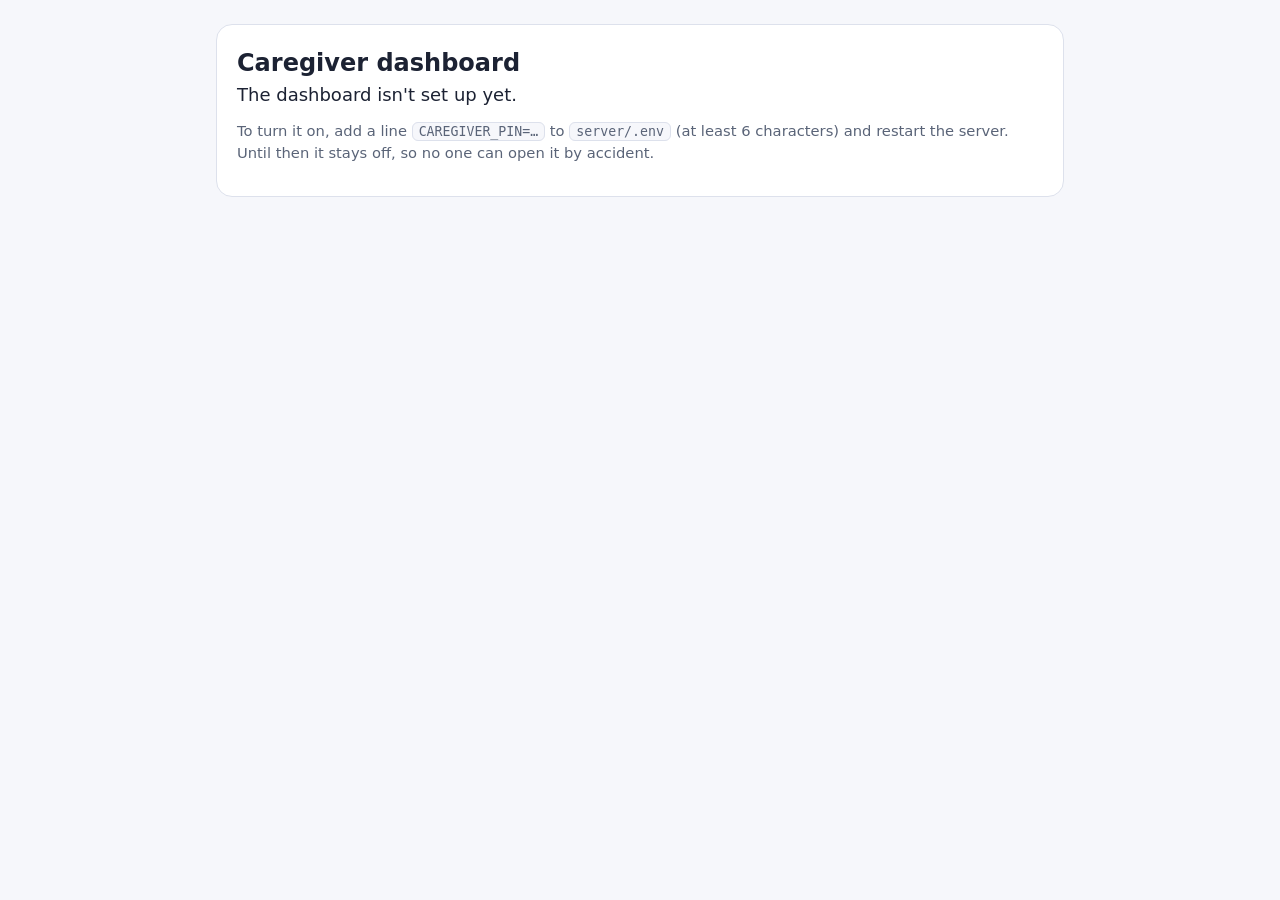
==== server/caregiver.html @ fd82c931 "pr 4" ====
<!doctype html>
<html lang="en">
<head>
<meta charset="utf-8">
<meta name="viewport" content="width=device-width, initial-scale=1">
<title>Pam — caregiver dashboard</title>
<style>
  :root {
    --bg: #f6f7fb; --card: #ffffff; --ink: #1c2233; --sub: #5a6478; --line: #dde1ec;
    --accent: #2f5fd0; --on-accent: #ffffff; --ok: #17794a; --off: #8a5a00; --err: #b3261e;
    --warn-bg: #fff6e0; --err-bg: #fdecea; --ok-bg: #e7f6ee; --ask-bg: #eaf0ff;
  }
  @media (prefers-color-scheme: dark) {
    :root {
      --bg: #10131c; --card: #181c28; --ink: #eef0f7; --sub: #a3abbf; --line: #2b3145;
      --accent: #8fb0ff; --on-accent: #0b1020; --ok: #62d49a; --off: #f0b85a; --err: #ff8a80;
      --warn-bg: #2a2412; --err-bg: #2c1817; --ok-bg: #12261c; --ask-bg: #172038;
    }
  }
  * { box-sizing: border-box; }
  body { margin: 0; background: var(--bg); color: var(--ink); font: 18px/1.5 system-ui, -apple-system, "Segoe UI", sans-serif; }
  main { max-width: 880px; margin: 0 auto; padding: 24px 16px 64px; }
  header { display: flex; align-items: center; justify-content: space-between; gap: 12px; margin-bottom: 20px; }
  h1 { font-size: 1.5rem; margin: 0; }
  h2 { font-size: 1.15rem; margin: 0 0 4px; }
  h3 { font-size: 1rem; margin: 18px 0 6px; }
  p { margin: 0 0 12px; }
  .sub { color: var(--sub); font-size: .92rem; }
  .card { background: var(--card); border: 1px solid var(--line); border-radius: 16px; padding: 20px; margin-bottom: 16px; }
  .grid { display: grid; grid-template-columns: repeat(auto-fit, minmax(210px, 1fr)); gap: 12px; }
  .tile { border: 1px solid var(--line); border-radius: 12px; padding: 14px 16px; }
  .tile .label { color: var(--sub); font-size: .85rem; }
  .tile .value { font-size: 1.15rem; font-weight: 600; }
  .on { color: var(--ok); } .off { color: var(--off); }
  label { display: block; font-weight: 600; margin-bottom: 6px; }
  input, textarea { width: 100%; font: inherit; padding: 12px 14px; border-radius: 10px; border: 1px solid var(--line); background: var(--bg); color: var(--ink); }
  textarea { min-height: 150px; resize: vertical; line-height: 1.45; }
  input:focus-visible, textarea:focus-visible, button:focus-visible, summary:focus-visible { outline: 3px solid var(--accent); outline-offset: 2px; }
  button { font: inherit; font-weight: 600; padding: 12px 20px; border-radius: 999px; border: 0; cursor: pointer; background: var(--accent); color: var(--on-accent); min-height: 48px; }
  button.quiet { background: transparent; color: var(--accent); border: 1px solid var(--line); }
  button:disabled { opacity: .5; cursor: not-allowed; }
  .row { display: flex; flex-wrap: wrap; gap: 10px; align-items: center; margin-top: 12px; }
  .error { color: var(--err); min-height: 1.5em; margin-top: 10px; }
  code { background: var(--bg); border: 1px solid var(--line); border-radius: 6px; padding: 1px 6px; font-size: .9em; }
  ul.plain { list-style: none; padding: 0; margin: 0; }
  ul.plain li { padding: 10px 12px; border: 1px solid var(--line); border-radius: 10px; margin-bottom: 8px; }
  .quote { display: block; color: var(--sub); font-size: .85rem; margin-top: 4px; white-space: pre-wrap; }
  .box { border-radius: 12px; padding: 12px 14px; margin: 12px 0; }
  .box.ask { background: var(--ask-bg); } .box.warn { background: var(--warn-bg); }
  .box.bad { background: var(--err-bg); } .box.good { background: var(--ok-bg); }
  .box ul { margin: 6px 0 0; padding-left: 20px; }
  .ack { display: flex; gap: 10px; align-items: flex-start; font-weight: 400; margin: 8px 0; }
  .ack input { width: 22px; height: 22px; margin-top: 3px; flex: none; }
  .changes li { white-space: pre-wrap; }
  details { margin-top: 12px; } summary { cursor: pointer; font-weight: 600; }
  [hidden] { display: none !important; }
</style>
</head>
<body>
<main>
  <section id="loading" class="card" aria-live="polite"><p class="sub">Checking access…</p></section>

  <section id="off" class="card" hidden>
    <h1>Caregiver dashboard</h1>
    <p>The dashboard isn't set up yet.</p>
    <p class="sub">To turn it on, add a line <code>CAREGIVER_PIN=…</code> to <code>server/.env</code>
      (at least 6 characters) and restart the server. Until then it stays off, so no one can open it by accident.</p>
  </section>

  <section id="login" class="card" hidden>
    <h1>Caregiver dashboard</h1>
    <p class="sub">This page shows a patient's medication information. Enter the caregiver PIN to continue.</p>
    <form id="login-form" autocomplete="on">
      <label for="pin">Caregiver PIN</label>
      <input id="pin" name="pin" type="password" autocomplete="current-password" required minlength="6">
      <p id="login-error" class="error" role="alert"></p>
      <button id="login-button" type="submit">Sign in</button>
    </form>
  </section>

  <div id="app" hidden>
    <header>
      <div>
        <h1>Caregiver dashboard</h1>
        <p class="sub">Medication information for the person Pam looks after.</p>
      </div>
      <button id="logout" class="quiet" type="button">Sign out</button>
    </header>

    <section class="card">
      <h2>System</h2>
      <p class="sub">Which parts of Pam are switched on right now.</p>
      <div class="grid" id="tiles" aria-live="polite"></div>
    </section>

    <section class="card" id="schedule-card">
      <h2>Medication schedule</h2>
      <p class="sub">Write the instructions in your own words. Pam reads them and shows you what she understood.
        Nothing is saved until you check it and press Save.</p>

      <div id="current"></div>

      <h3>Instructions</h3>
      <label for="instructions" class="sub" style="font-weight:400">Describe every medication, with the times if you know them.
        For example: “Metformin 500mg at 8am and 6pm with food. Ibuprofen only when needed, no more than 3 a day.”</label>
      <textarea id="instructions" maxlength="4000" spellcheck="true"></textarea>
      <p class="sub" style="margin-top:8px">Your words are sent to an AI service to be read. For a demo, use made-up patients and medications.</p>
      <div class="row">
        <button id="read-btn" type="button">Read my instructions</button>
        <span id="read-status" class="sub" role="status" aria-live="polite"></span>
      </div>
      <p id="read-error" class="error" role="alert"></p>

      <div id="review" hidden>
        <h3>What Pam understood</h3>
        <ul id="understood" class="plain"></ul>

        <div id="untracked-box" class="box warn" hidden></div>
        <div id="questions-box" class="box ask" hidden></div>
        <div id="unsupported-box" class="box warn" hidden></div>
        <div id="errors-box" class="box bad" hidden></div>
        <div id="warnings-box" class="box warn" hidden></div>

        <div id="changes-box" hidden>
          <h3>What would change</h3>
          <ul id="changes" class="plain changes"></ul>
        </div>

        <p class="sub" style="margin-top:14px">Please check this against the prescription or the doctor's instructions.
          Pam only sends reminders; she can't tell whether a schedule is medically right.</p>
        <div class="row">
          <button id="save-btn" type="button" disabled>Save this schedule</button>
          <button id="discard-btn" class="quiet" type="button">Start over</button>
          <span id="save-status" class="sub" role="status" aria-live="polite"></span>
        </div>
      </div>
    </section>

    <section class="card" style="border-style:dashed"><h2>Adherence</h2>
      <p class="sub">Coming soon: today's doses, confirmations, and the streak.</p></section>
    <section class="card" style="border-style:dashed"><h2>Trends</h2>
      <p class="sub">Coming later: how things change over weeks. These are signals to talk through with the doctor, not a diagnosis.</p></section>
  </div>
</main>

<script>
// Everything that came from the server or from the caregiver goes onto the page with textContent, never as
// HTML: a note like "<img onerror=...>" must show up as those characters and do nothing.
const $ = (id) => document.getElementById(id);
const show = (which) => { for (const id of ["loading", "off", "login", "app"]) $(id).hidden = id !== which; };

function el(tag, text, className, children = []) {
  const node = document.createElement(tag);
  if (text != null) node.textContent = text;
  if (className) node.className = className;
  for (const child of children) node.append(child);
  return node;
}
const fill = (parent, ...nodes) => parent.replaceChildren(...nodes);

async function api(path, options) {
  const res = await fetch(path, { credentials: "same-origin", ...options });
  let body = {};
  try { body = await res.json(); } catch { /* an empty body is fine */ }
  return { status: res.status, ok: res.ok, body };
}
const post = (path, data) => api(path, { method: "POST", headers: { "Content-Type": "application/json" }, body: JSON.stringify(data) });

async function route() {
  const me = await api("/api/caregiver/me");
  if (!me.ok || !me.body.enabled) return show("off");
  if (!me.body.authenticated) { show("login"); $("pin").focus(); return; }
  show("app");
  await Promise.all([loadStatus(), loadCurrent()]);
}

async function loadStatus() {
  const r = await api("/api/caregiver/status");
  if (r.status === 401) return route();             // the session ended
  const tile = (label, value, cls) => el("div", null, "tile", [el("div", label, "label"), el("div", value, "value " + cls)]);
  const b = r.body;
  // Scheduled reminders: say plainly when they are NOT being sent, and why. A damaged schedule file must
  // never look like "all fine".
  const [reminderText, reminderClass] =
    !b.schedule_reminders ? ["Off", "off"]
    : !b.scheduler_running ? ["Not running", "off"]
    : b.schedule === "active" ? [`On (schedule version ${b.schedule_version})`, "on"]
    : b.schedule === "none" ? ["No schedule saved yet", "off"]
    : b.schedule === "damaged" ? ["Schedule file damaged: no reminders are being sent", "off"]
    : ["Problem reading the schedule", "off"];
  fill($("tiles"),
    tile("Medication check", r.body.medication_check ? "On" : "Off", r.body.medication_check ? "on" : "off"),
    tile("Scheduled reminders", reminderText, reminderClass),
    tile("Demo timings", r.body.demo_timings ? "Fast (demo)" : "Normal", r.body.demo_timings ? "off" : "on"),
    tile("Search index", r.body.elasticsearch ? "Connected" : "Not set up", r.body.elasticsearch ? "on" : "off"));
}

// ---- the saved schedule -------------------------------------------------------------------------
async function loadCurrent() {
  const r = await api("/api/caregiver/schedule");
  if (r.status === 401) return route();
  const box = $("current");
  if (!r.ok) return fill(box, el("p", r.body.error || "Couldn't load the saved schedule.", "error"));
  if (!r.body.exists) {
    fill(box, el("div", "No schedule has been saved yet.", "box ask"));
    return;
  }
  const s = r.body;
  const history = el("details", null, null, [el("summary", "Recent changes"),
    el("ul", null, "plain", s.history.map((h) => el("li", `Version ${h.version}, ${h.ts.replace("T", " ")} (${h.action}): ` +
      (h.changes.length ? h.changes.join("  |  ") : "no changes")))) ]);
  fill(box,
    el("h3", `Saved schedule (version ${s.version}, ${s.saved_at.replace("T", " ")})`),
    el("ul", null, "plain", s.lines.length ? s.lines.map((line) => el("li", line)) : [el("li", "No medications.")]),
    history);
  if (!$("instructions").value && s.instructions) $("instructions").value = s.instructions;
}

// ---- reading instructions into a draft ----------------------------------------------------------
let draft = null;

function resetReview(message) {
  draft = null;
  $("review").hidden = true;
  $("save-btn").disabled = true;
  $("save-status").textContent = message || "";
}

function section(box, title, items, makeItem) {
  box.hidden = !items.length;
  if (!items.length) return;
  fill(box, el("strong", title), el("ul", null, null, items.map(makeItem)));
}

function renderReview(d) {
  draft = d;
  $("review").hidden = false;
  fill($("understood"), ...(d.understood.length
    ? d.understood.map((u) => el("li", u.line, null, u.quote ? [el("span", `From your words: “${u.quote}”`, "quote")] : []))
    : [el("li", "Nothing could be read into a schedule yet.")]));

  section($("untracked-box"), "No reminders will be set for these medications, because part of what you wrote can't be tracked:",
    d.untracked, (name) => el("li", name));
  section($("questions-box"), "Pam needs answers before she can save this. Add the answers to your instructions above, then read them again:",
    d.questions, (q) => el("li", (q.medication ? q.medication + ": " : "") + q.question + (q.suggestion ? `  (for example: ${q.suggestion})` : "")));
  section($("errors-box"), "Please fix:", d.errors, (e) => el("li", e));
  section($("warnings-box"), "Worth a second look:", d.warnings, (w) => el("li", w));

  const box = $("unsupported-box");
  box.hidden = !d.unsupported.length;
  if (d.unsupported.length) {
    fill(box, el("strong", "Pam can't track these. Tick each one to confirm you understand:"),
      ...d.unsupported.map((u) => {
        const check = el("input"); check.type = "checkbox"; check.dataset.phrase = u.phrase;
        check.addEventListener("change", updateSave);
        return el("label", null, "ack", [check, el("span", `“${u.phrase}” — ${u.reason}`)]);
      }));
  }
  $("changes-box").hidden = !d.changes.length;
  fill($("changes"), ...d.changes.map((c) => el("li", c)));
  $("save-status").textContent = "";
  updateSave();
}

function updateSave() {
  const ticks = [...document.querySelectorAll("#unsupported-box input[type=checkbox]")];
  $("save-btn").disabled = !(draft && draft.can_save && ticks.every((t) => t.checked));
}

$("read-btn").addEventListener("click", async () => {
  $("read-error").textContent = "";
  resetReview();
  const text = $("instructions").value.trim();
  if (!text) { $("read-error").textContent = "Please type the instructions first."; return; }
  $("read-btn").disabled = true;
  $("read-status").textContent = "Reading…";
  const r = await post("/api/caregiver/schedule/parse", { text });
  $("read-btn").disabled = false;
  $("read-status").textContent = "";
  if (r.status === 401) return route();
  if (!r.ok) { $("read-error").textContent = r.body.error || "Something went wrong. Please try again."; return; }
  renderReview(r.body);
});

// Editing the words after a reading makes that reading out of date: it must be read again before saving.
$("instructions").addEventListener("input", () => { if (draft) resetReview("You changed the instructions. Please read them again."); });

$("discard-btn").addEventListener("click", () => resetReview());

$("save-btn").addEventListener("click", async () => {
  if (!draft) return;
  $("save-btn").disabled = true;
  const acknowledged = [...document.querySelectorAll("#unsupported-box input:checked")].map((t) => t.dataset.phrase);
  const r = await post("/api/caregiver/schedule/save", { draft_id: draft.draft_id, acknowledged });
  if (r.status === 401) return route();
  if (!r.ok) { $("save-status").textContent = r.body.error || "Couldn't save."; updateSave(); return; }
  resetReview(`Saved as version ${r.body.version}.`);
  await loadCurrent();
});

// ---- signing in and out -------------------------------------------------------------------------
$("login-form").addEventListener("submit", async (event) => {
  event.preventDefault();
  $("login-error").textContent = "";
  $("login-button").disabled = true;
  const r = await post("/api/caregiver/login", { pin: $("pin").value });
  $("login-button").disabled = false;
  $("pin").value = "";                              // do not leave the PIN sitting in the field
  if (r.ok) return route();
  $("login-error").textContent = r.status === 429
    ? `Too many tries. Please wait about ${Math.ceil((r.body.retry_after_s || 300) / 60)} minutes.`
    : "That PIN isn't right.";
  $("pin").focus();
});

$("logout").addEventListener("click", async () => { await api("/api/caregiver/logout", { method: "POST" }); resetReview(); route(); });

route();
</script>
</body>
</html>
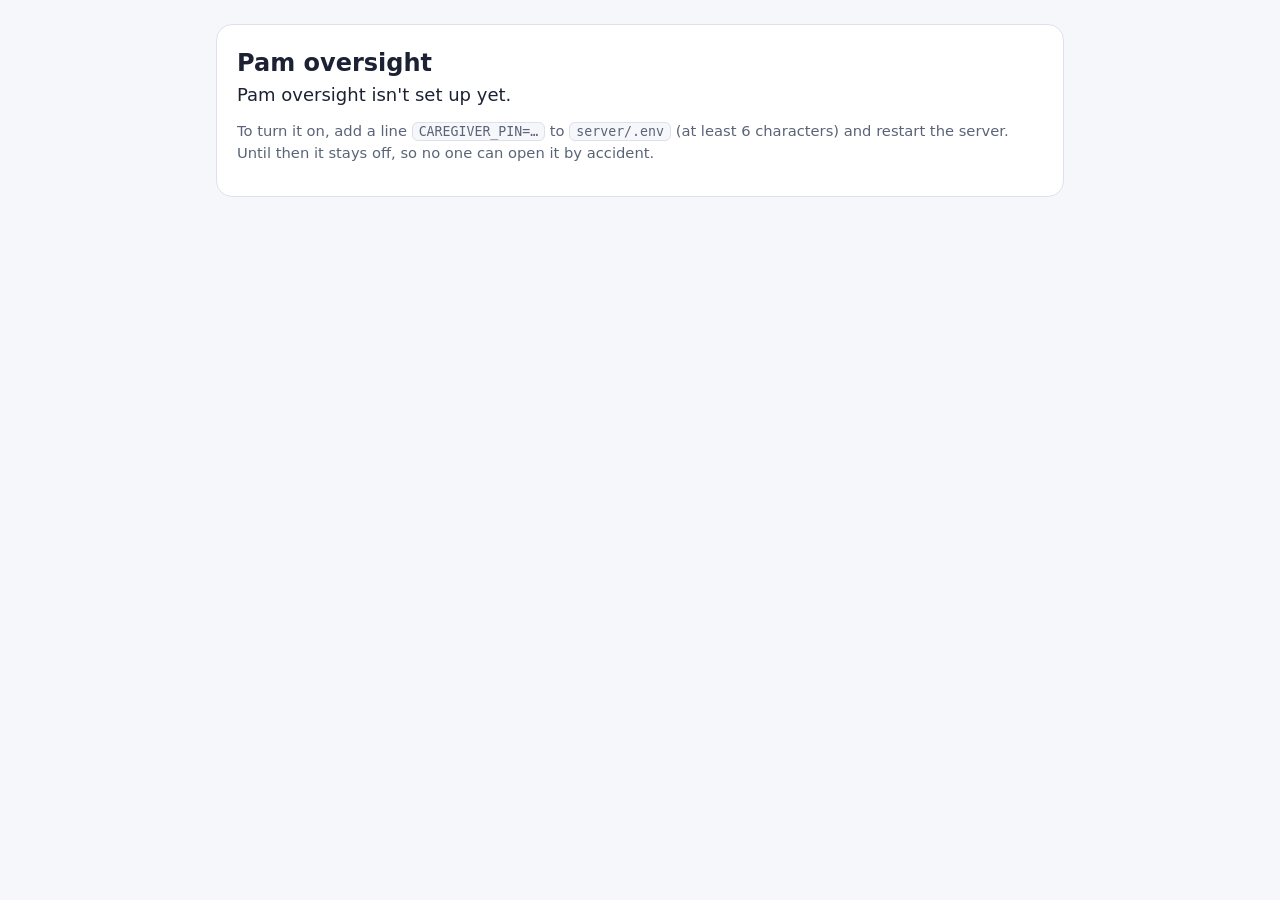
==== commit 5a292141: "Add verbal dose confirmation, a post-handoff question, and rename the caregiver page to Pam oversigh" ====
--- a/server/caregiver.html
+++ b/server/caregiver.html
@@ -3,7 +3,7 @@
 <head>
 <meta charset="utf-8">
 <meta name="viewport" content="width=device-width, initial-scale=1">
-<title>Pam — caregiver dashboard</title>
+<title>Pam oversight</title>
 <style>
   :root {
     --bg: #f6f7fb; --card: #ffffff; --ink: #1c2233; --sub: #5a6478; --line: #dde1ec;
@@ -61,14 +61,14 @@
   <section id="loading" class="card" aria-live="polite"><p class="sub">Checking access…</p></section>
 
   <section id="off" class="card" hidden>
-    <h1>Caregiver dashboard</h1>
-    <p>The dashboard isn't set up yet.</p>
+    <h1>Pam oversight</h1>
+    <p>Pam oversight isn't set up yet.</p>
     <p class="sub">To turn it on, add a line <code>CAREGIVER_PIN=…</code> to <code>server/.env</code>
       (at least 6 characters) and restart the server. Until then it stays off, so no one can open it by accident.</p>
   </section>
 
   <section id="login" class="card" hidden>
-    <h1>Caregiver dashboard</h1>
+    <h1>Pam oversight</h1>
     <p class="sub">This page shows a patient's medication information. Enter the caregiver PIN to continue.</p>
     <form id="login-form" autocomplete="on">
       <label for="pin">Caregiver PIN</label>
@@ -81,7 +81,7 @@
   <div id="app" hidden>
     <header>
       <div>
-        <h1>Caregiver dashboard</h1>
+        <h1>Pam oversight</h1>
         <p class="sub">Medication information for the person Pam looks after.</p>
       </div>
       <button id="logout" class="quiet" type="button">Sign out</button>
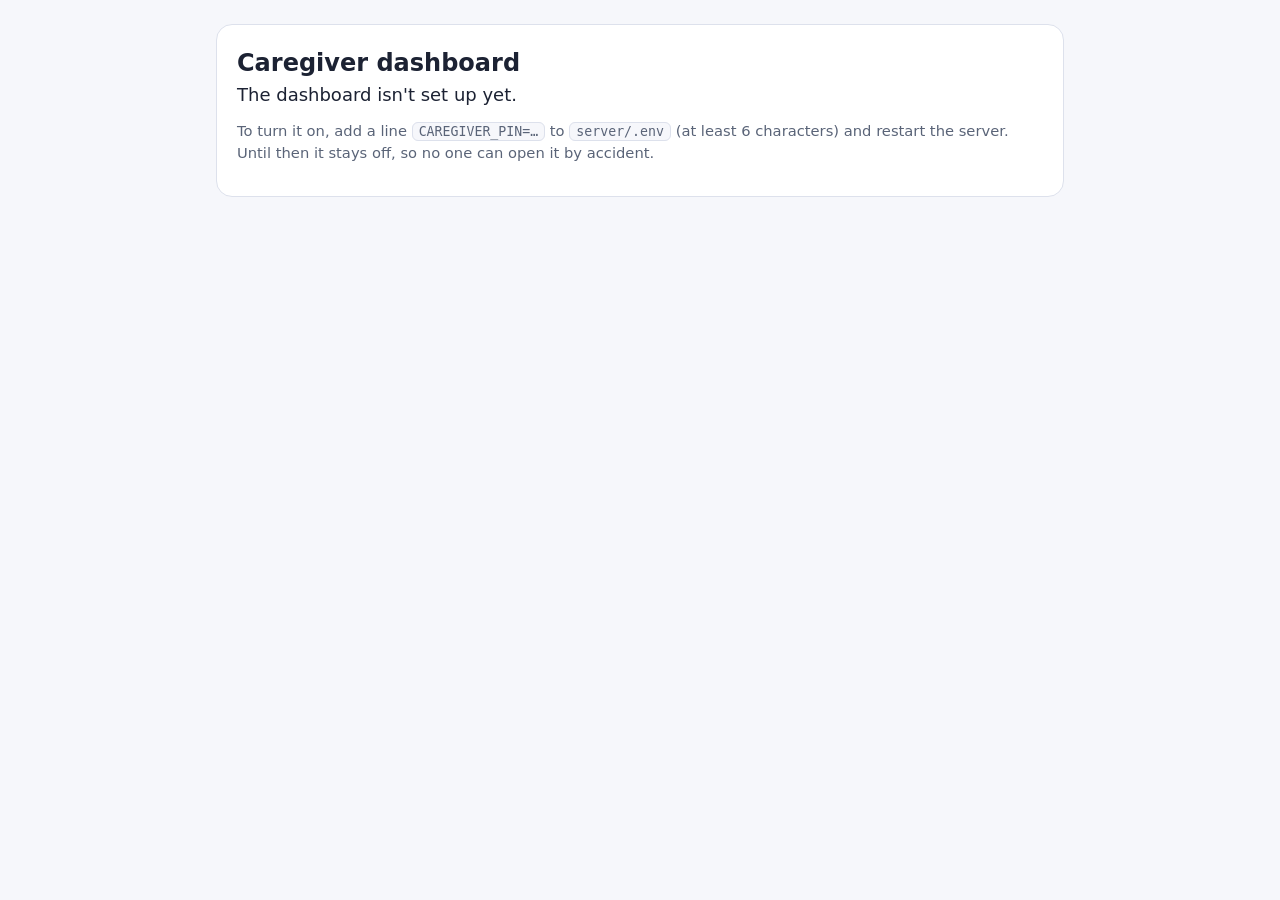
==== commit d42dba13: "Merge remote-tracking branch 'origin/main' into pr/demo-ends-at-grasp # Conflicts: #	.gitignore #	se" ====
--- a/server/caregiver.html
+++ b/server/caregiver.html
@@ -3,7 +3,7 @@
 <head>
 <meta charset="utf-8">
 <meta name="viewport" content="width=device-width, initial-scale=1">
-<title>Pam oversight</title>
+<title>Pam — caregiver dashboard</title>
 <style>
   :root {
     --bg: #f6f7fb; --card: #ffffff; --ink: #1c2233; --sub: #5a6478; --line: #dde1ec;
@@ -61,14 +61,14 @@
   <section id="loading" class="card" aria-live="polite"><p class="sub">Checking access…</p></section>
 
   <section id="off" class="card" hidden>
-    <h1>Pam oversight</h1>
-    <p>Pam oversight isn't set up yet.</p>
+    <h1>Caregiver dashboard</h1>
+    <p>The dashboard isn't set up yet.</p>
     <p class="sub">To turn it on, add a line <code>CAREGIVER_PIN=…</code> to <code>server/.env</code>
       (at least 6 characters) and restart the server. Until then it stays off, so no one can open it by accident.</p>
   </section>
 
   <section id="login" class="card" hidden>
-    <h1>Pam oversight</h1>
+    <h1>Caregiver dashboard</h1>
     <p class="sub">This page shows a patient's medication information. Enter the caregiver PIN to continue.</p>
     <form id="login-form" autocomplete="on">
       <label for="pin">Caregiver PIN</label>
@@ -81,7 +81,7 @@
   <div id="app" hidden>
     <header>
       <div>
-        <h1>Pam oversight</h1>
+        <h1>Caregiver dashboard</h1>
         <p class="sub">Medication information for the person Pam looks after.</p>
       </div>
       <button id="logout" class="quiet" type="button">Sign out</button>
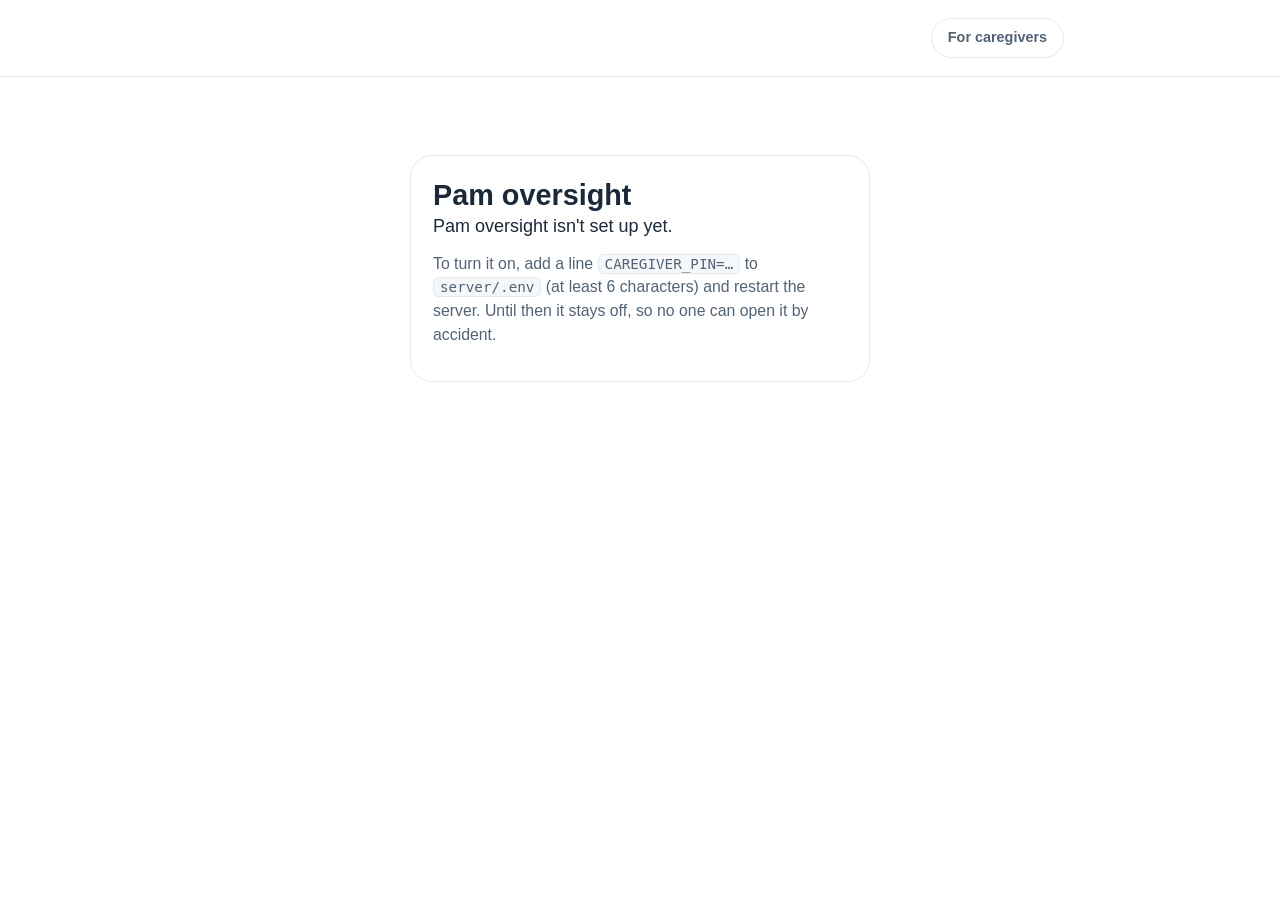
==== commit 8b3433f4: "Restyle Pam oversight to match the phone app; label arm hand-overs separately from taps Co-Authored-" ====
--- a/server/caregiver.html
+++ b/server/caregiver.html
@@ -3,72 +3,114 @@
 <head>
 <meta charset="utf-8">
 <meta name="viewport" content="width=device-width, initial-scale=1">
-<title>Pam — caregiver dashboard</title>
+<title>Pam oversight</title>
 <style>
+  /* The look of the phone app (phone/assets/pam.css): flat white, hairlines, one blue used for signal.
+     Same colour names, so the two stay easy to compare. Light only, like the phone app. */
   :root {
-    --bg: #f6f7fb; --card: #ffffff; --ink: #1c2233; --sub: #5a6478; --line: #dde1ec;
-    --accent: #2f5fd0; --on-accent: #ffffff; --ok: #17794a; --off: #8a5a00; --err: #b3261e;
-    --warn-bg: #fff6e0; --err-bg: #fdecea; --ok-bg: #e7f6ee; --ask-bg: #eaf0ff;
-  }
-  @media (prefers-color-scheme: dark) {
-    :root {
-      --bg: #10131c; --card: #181c28; --ink: #eef0f7; --sub: #a3abbf; --line: #2b3145;
-      --accent: #8fb0ff; --on-accent: #0b1020; --ok: #62d49a; --off: #f0b85a; --err: #ff8a80;
-      --warn-bg: #2a2412; --err-bg: #2c1817; --ok-bg: #12261c; --ask-bg: #172038;
-    }
+    color-scheme: light; font-size: 18px;
+    --bg: #fff; --paper: #f5f7fa; --ink: #1b2938; --slate: #536375; --line: #e3e9f0;
+    --blue: #2367bb; --blue-deep: #19549d; --blue-mist: #edf4fd; --blue-text: #19549d; --on-blue: #fff;
+    --error: #a92c2c; --error-bg: #fbeeee; --success: #247249; --success-bg: #eaf5ee;
+    --warn: #8a5a00; --warn-bg: #fff6e0;
   }
   * { box-sizing: border-box; }
-  body { margin: 0; background: var(--bg); color: var(--ink); font: 18px/1.5 system-ui, -apple-system, "Segoe UI", sans-serif; }
-  main { max-width: 880px; margin: 0 auto; padding: 24px 16px 64px; }
-  header { display: flex; align-items: center; justify-content: space-between; gap: 12px; margin-bottom: 20px; }
-  h1 { font-size: 1.5rem; margin: 0; }
-  h2 { font-size: 1.15rem; margin: 0 0 4px; }
-  h3 { font-size: 1rem; margin: 18px 0 6px; }
-  p { margin: 0 0 12px; }
-  .sub { color: var(--sub); font-size: .92rem; }
-  .card { background: var(--card); border: 1px solid var(--line); border-radius: 16px; padding: 20px; margin-bottom: 16px; }
-  .grid { display: grid; grid-template-columns: repeat(auto-fit, minmax(210px, 1fr)); gap: 12px; }
-  .tile { border: 1px solid var(--line); border-radius: 12px; padding: 14px 16px; }
-  .tile .label { color: var(--sub); font-size: .85rem; }
+  body { margin: 0; min-height: 100dvh; background: var(--bg); color: var(--ink); font: 1rem/1.5 -apple-system, BlinkMacSystemFont, "Segoe UI", sans-serif; }
+  h1, h2, h3, p { margin: 0; }
+  :focus-visible { outline: 3px solid var(--blue); outline-offset: 4px; }
+  [hidden] { display: none !important; }
+  .skip { position: fixed; transform: translateY(-160%); z-index: 5; padding: 14px; background: var(--bg); }
+  .skip:focus { transform: none; }
+
+  .topbar { border-bottom: 1px solid var(--line); background: var(--bg); }
+  .topbar-inner { width: min(880px, 100%); margin: auto; min-height: 76px; padding: 14px 16px; display: flex; align-items: center; justify-content: space-between; gap: 16px; }
+  .wordmark { width: 84px; aspect-ratio: 592 / 215; display: block; background: var(--blue); mask: url('/assets/pam-logo.png') center / contain no-repeat; -webkit-mask: url('/assets/pam-logo.png') center / contain no-repeat; }
+  .chip { padding: 8px 16px; border: 1px solid var(--line); border-radius: 999px; font-size: .8rem; font-weight: 600; color: var(--slate); }
+
+  main { width: min(880px, 100%); margin: 0 auto; padding: 24px 16px 72px; }
+  #app > header { display: flex; align-items: flex-start; justify-content: space-between; gap: 16px; margin-bottom: 26px; }
+  h1 { font-size: 1.6rem; font-weight: 600; line-height: 1.2; }
+  h2 { font-size: 1.1rem; font-weight: 600; margin-bottom: 4px; }
+  h3 { font-size: 1rem; font-weight: 600; margin: 20px 0 8px; }
+  p { margin-bottom: 12px; }
+  .sub { color: var(--slate); font-size: .88rem; }
+  #app > header .sub { margin: 5px 0 0; }
+  .card { background: var(--bg); border: 1px solid var(--line); border-radius: 22px; padding: 22px; margin-bottom: 18px; }
+  #login, #off { max-width: 460px; margin: 6vh auto 0; }
+
+  /* Status: a grouped list, one hairline row per switch. */
+  .grid { display: grid; grid-template-columns: repeat(auto-fit, minmax(200px, 1fr)); gap: 12px; }
+  .tile { background: var(--paper); border: 1px solid var(--line); border-radius: 16px; padding: 14px 16px; }
+  .tile .label { color: var(--slate); font-size: .8rem; }
   .tile .value { font-size: 1.15rem; font-weight: 600; }
-  .on { color: var(--ok); } .off { color: var(--off); }
+  #tiles { display: block; border: 1px solid var(--line); border-radius: 18px; overflow: hidden; margin-top: 14px; }
+  #tiles .tile { display: flex; justify-content: space-between; align-items: center; gap: 16px; background: var(--bg); border: 0; border-top: 1px solid var(--line); border-radius: 0; padding: 14px 18px; }
+  #tiles .tile:first-child { border-top: 0; }
+  #tiles .label { font-size: .9rem; }
+  #tiles .value { display: flex; align-items: center; justify-content: flex-end; font-size: .9rem; text-align: right; }
+  #tiles .value::before { content: ""; display: inline-block; width: 8px; height: 8px; margin-right: 8px; flex: none; border-radius: 50%; background: currentColor; }
+  #adh-tiles { margin-top: 14px; grid-template-columns: repeat(auto-fit, minmax(170px, 1fr)); }
+  .on { color: var(--success); } .off { color: var(--warn); }
+
   label { display: block; font-weight: 600; margin-bottom: 6px; }
-  input, textarea { width: 100%; font: inherit; padding: 12px 14px; border-radius: 10px; border: 1px solid var(--line); background: var(--bg); color: var(--ink); }
+  input, textarea, select { width: 100%; font: inherit; color: var(--ink); min-height: 52px; padding: 12px 16px; border-radius: 14px; border: 1px solid var(--line); background: var(--bg); }
   textarea { min-height: 150px; resize: vertical; line-height: 1.45; }
-  input:focus-visible, textarea:focus-visible, button:focus-visible, summary:focus-visible { outline: 3px solid var(--accent); outline-offset: 2px; }
-  button { font: inherit; font-weight: 600; padding: 12px 20px; border-radius: 999px; border: 0; cursor: pointer; background: var(--accent); color: var(--on-accent); min-height: 48px; }
-  button.quiet { background: transparent; color: var(--accent); border: 1px solid var(--line); }
-  button:disabled { opacity: .5; cursor: not-allowed; }
-  .row { display: flex; flex-wrap: wrap; gap: 10px; align-items: center; margin-top: 12px; }
-  .error { color: var(--err); min-height: 1.5em; margin-top: 10px; }
-  code { background: var(--bg); border: 1px solid var(--line); border-radius: 6px; padding: 1px 6px; font-size: .9em; }
+  select { width: auto; min-height: 46px; padding: 8px 14px; }
+  button { font: inherit; font-weight: 600; min-height: 52px; padding: 0 24px; border: 0; border-radius: 999px; cursor: pointer; touch-action: manipulation; white-space: nowrap; background: var(--blue); color: var(--on-blue); }
+  button:active { transform: scale(.985); }
+  button.quiet { background: var(--blue-mist); color: var(--blue-text); min-height: 46px; }
+  button:disabled { opacity: .55; cursor: default; }
+  .row { display: flex; flex-wrap: wrap; gap: 10px; align-items: center; margin-top: 14px; }
+  .error { color: var(--error); min-height: 1.5em; margin-top: 10px; font-size: .9rem; }
+  code { background: var(--paper); border: 1px solid var(--line); border-radius: 6px; padding: 1px 6px; font-size: .9em; }
   ul.plain { list-style: none; padding: 0; margin: 0; }
-  ul.plain li { padding: 10px 12px; border: 1px solid var(--line); border-radius: 10px; margin-bottom: 8px; }
-  .quote { display: block; color: var(--sub); font-size: .85rem; margin-top: 4px; white-space: pre-wrap; }
-  .box { border-radius: 12px; padding: 12px 14px; margin: 12px 0; }
-  .box.ask { background: var(--ask-bg); } .box.warn { background: var(--warn-bg); }
-  .box.bad { background: var(--err-bg); } .box.good { background: var(--ok-bg); }
+  ul.plain li { padding: 12px 14px; border: 1px solid var(--line); border-radius: 14px; margin-bottom: 8px; }
+  .quote { display: block; color: var(--slate); font-size: .85rem; margin-top: 4px; white-space: pre-wrap; }
+  .box { border-radius: 14px; padding: 14px 16px; margin: 14px 0; font-size: .92rem; }
+  .box.ask { background: var(--blue-mist); } .box.warn { background: var(--warn-bg); }
+  .box.bad { background: var(--error-bg); } .box.good { background: var(--success-bg); }
   .box ul { margin: 6px 0 0; padding-left: 20px; }
   .ack { display: flex; gap: 10px; align-items: flex-start; font-weight: 400; margin: 8px 0; }
-  .ack input { width: 22px; height: 22px; margin-top: 3px; flex: none; }
+  .ack input { width: 22px; height: 22px; min-height: 0; margin-top: 3px; flex: none; accent-color: var(--blue); }
   .changes li { white-space: pre-wrap; }
-  details { margin-top: 12px; } summary { cursor: pointer; font-weight: 600; }
-  [hidden] { display: none !important; }
+  details { margin-top: 14px; } summary { cursor: pointer; font-weight: 600; color: var(--blue-text); min-height: 44px; display: flex; align-items: center; }
+
+  /* Adherence */
+  .days { display: grid; gap: 10px; margin-top: 14px; }
+  .day { background: var(--paper); border: 1px solid var(--line); border-radius: 16px; padding: 14px 16px; }
+  .day-head { display: flex; flex-wrap: wrap; gap: 6px 12px; justify-content: space-between; align-items: baseline; }
+  .day-head strong { font-size: 1rem; }
+  .dose { display: flex; flex-wrap: wrap; gap: 4px 12px; align-items: center; margin-top: 8px; padding-top: 8px; border-top: 1px solid var(--line); font-size: .92rem; }
+  .dose .what { flex: 1 1 200px; }
+  .badge { display: inline-block; border-radius: 999px; padding: 2px 12px; font-size: .78rem; font-weight: 600; white-space: nowrap; }
+  .b-good { color: var(--success); background: var(--success-bg); }
+  .b-late, .b-wait { color: var(--warn); background: var(--warn-bg); }
+  .b-none { color: var(--error); background: var(--error-bg); }
+  .adh-controls { display: flex; flex-wrap: wrap; gap: 10px; align-items: center; margin: 14px 0 0; }
+  .adh-controls label { margin: 0; }
+  .placeholder { border-style: dashed; }
 </style>
 </head>
 <body>
-<main>
+<a class="skip" href="#main">Skip to content</a>
+<header class="topbar">
+  <div class="topbar-inner">
+    <span class="wordmark" role="img" aria-label="Pam"></span>
+    <span class="chip">For caregivers</span>
+  </div>
+</header>
+<main id="main">
   <section id="loading" class="card" aria-live="polite"><p class="sub">Checking access…</p></section>
 
   <section id="off" class="card" hidden>
-    <h1>Caregiver dashboard</h1>
-    <p>The dashboard isn't set up yet.</p>
+    <h1>Pam oversight</h1>
+    <p>Pam oversight isn't set up yet.</p>
     <p class="sub">To turn it on, add a line <code>CAREGIVER_PIN=…</code> to <code>server/.env</code>
       (at least 6 characters) and restart the server. Until then it stays off, so no one can open it by accident.</p>
   </section>
 
   <section id="login" class="card" hidden>
-    <h1>Caregiver dashboard</h1>
+    <h1>Pam oversight</h1>
     <p class="sub">This page shows a patient's medication information. Enter the caregiver PIN to continue.</p>
     <form id="login-form" autocomplete="on">
       <label for="pin">Caregiver PIN</label>
@@ -81,7 +123,7 @@
   <div id="app" hidden>
     <header>
       <div>
-        <h1>Caregiver dashboard</h1>
+        <h1>Pam oversight</h1>
         <p class="sub">Medication information for the person Pam looks after.</p>
       </div>
       <button id="logout" class="quiet" type="button">Sign out</button>
@@ -136,9 +178,25 @@
       </div>
     </section>
 
-    <section class="card" style="border-style:dashed"><h2>Adherence</h2>
-      <p class="sub">Coming soon: today's doses, confirmations, and the streak.</p></section>
-    <section class="card" style="border-style:dashed"><h2>Trends</h2>
+    <section class="card" id="adherence-card">
+      <h2>Adherence</h2>
+      <p class="sub">What Pam has on record: the answers the patient gave, by saying it to Pam or tapping the card.
+        Pam can't see whether a pill was swallowed, so this shows answers, not what was taken.</p>
+      <div class="grid" id="adh-tiles" aria-live="polite"></div>
+      <div class="adh-controls">
+        <label for="adh-days" class="sub" style="font-weight:400;margin:0">Show</label>
+        <select id="adh-days">
+          <option value="7">the last 7 days</option>
+          <option value="14" selected>the last 14 days</option>
+          <option value="30">the last 30 days</option>
+        </select>
+        <button id="adh-refresh" class="quiet" type="button">Refresh</button>
+        <span id="adh-updated" class="sub" role="status" aria-live="polite"></span>
+      </div>
+      <p id="adh-error" class="error" role="alert"></p>
+      <div id="adh-days-list" class="days"></div>
+    </section>
+    <section class="card placeholder"><h2>Trends</h2>
       <p class="sub">Coming later: how things change over weeks. These are signals to talk through with the doctor, not a diagnosis.</p></section>
   </div>
 </main>
@@ -171,7 +229,7 @@
   if (!me.ok || !me.body.enabled) return show("off");
   if (!me.body.authenticated) { show("login"); $("pin").focus(); return; }
   show("app");
-  await Promise.all([loadStatus(), loadCurrent()]);
+  await Promise.all([loadStatus(), loadCurrent(), loadAdherence()]);
 }
 
 async function loadStatus() {
@@ -192,8 +250,68 @@
     tile("Medication check", r.body.medication_check ? "On" : "Off", r.body.medication_check ? "on" : "off"),
     tile("Scheduled reminders", reminderText, reminderClass),
     tile("Demo timings", r.body.demo_timings ? "Fast (demo)" : "Normal", r.body.demo_timings ? "off" : "on"),
+    tile("Spoken answers", b.voice_confirm ? "On" : "Off", b.voice_confirm ? "on" : "off"),
+    tile("Streak shown to the patient", b.streak_shown ? "Yes" : "No", b.streak_shown ? "on" : "off"),
     tile("Search index", r.body.elasticsearch ? "Connected" : "Not set up", r.body.elasticsearch ? "on" : "off"));
 }
+
+// ---- adherence: what is on record ---------------------------------------------------------------
+// The words are chosen to say only what is known. A dose is "marked" when the patient said or tapped that they
+// took it; "No answer recorded" is not "missed": Pam does not know whether it was taken.
+const DOSE_TEXT = {
+  on_time: ["Marked on time", "b-good"], late: ["Marked late", "b-late"],
+  pending: ["Waiting for an answer", "b-wait"], unconfirmed: ["No answer recorded", "b-none"],
+};
+const DAY_TEXT = {
+  complete: ["All marked on time", "b-good"], late: ["Marked, some late", "b-late"],
+  pending: ["In progress", "b-wait"], broken: ["A dose has no answer recorded", "b-none"],
+};
+const VIA_TEXT = { voice: "said to Pam", tap: "tapped on the card", robot: "recorded when the arm handed over the pills" };
+
+function clock12(hhmm) {                              // "18:05" -> "6:05 PM", with no time zone maths
+  const [h, m] = hhmm.split(":").map(Number);
+  return `${((h + 11) % 12) + 1}:${String(m).padStart(2, "0")} ${h < 12 ? "AM" : "PM"}`;
+}
+function dayLabel(iso) {                              // "2026-09-21" -> "Mon, Sep 21", from the parts, not a Date in the browser's zone
+  const [y, mo, d] = iso.split("-").map(Number);
+  return new Date(y, mo - 1, d).toLocaleDateString(undefined, { weekday: "short", month: "short", day: "numeric" });
+}
+const badge = (pair) => el("span", pair[0], "badge " + pair[1]);
+
+function renderAdherence(a) {
+  const tile = (label, value) => el("div", null, "tile", [el("div", label, "label"), el("div", value, "value")]);
+  const plural = (n, w) => `${n} ${w}${n === 1 ? "" : "s"}`;
+  const voice = a.answers_7d.voice, tap = a.answers_7d.tap, robot = a.answers_7d.robot || 0;
+  fill($("adh-tiles"),
+    tile("Streak", plural(a.streak, "day") + " in a row"),
+    tile("Best streak", plural(a.best, "day")),
+    tile("Marked on time, last 7 days", a.on_time_rate_7d == null ? "Nothing to show yet" : `${Math.round(a.on_time_rate_7d * 100)}% of doses`),
+    tile("How they answered, last 7 days", voice + tap + robot === 0 ? "No answers yet"
+      : `${voice} said to Pam, ${tap} tapped` + (robot ? `, ${robot} by the arm` : "")));
+  if (!a.days.length) {
+    return fill($("adh-days-list"), el("div", "Nothing on record yet. Once a schedule is saved and a dose comes due, it shows up here.", "box ask"));
+  }
+  fill($("adh-days-list"), ...a.days.slice().reverse().map((day) => el("div", null, "day", [
+    el("div", null, "day-head", [el("strong", dayLabel(day.date)), badge(DAY_TEXT[day.state] || [day.state, "b-wait"])]),
+    ...day.doses.map((d) => el("div", null, "dose", [
+      el("span", `${d.name}, due ${clock12(d.due)}`, "what"),
+      badge(DOSE_TEXT[d.state] || [d.state, "b-wait"]),
+      el("span", d.tapped_at ? `at ${clock12(d.tapped_at)}${d.via ? ", " + (VIA_TEXT[d.via] || d.via) : ""}` : "", "sub"),
+    ])),
+  ])));
+}
+
+async function loadAdherence() {
+  const r = await api(`/api/caregiver/adherence?days=${encodeURIComponent($("adh-days").value)}`);
+  if (r.status === 401) return route();
+  $("adh-error").textContent = "";
+  if (!r.ok) { $("adh-error").textContent = "Couldn't load the adherence record."; return; }
+  renderAdherence(r.body);
+  $("adh-updated").textContent = `Updated ${new Date().toLocaleTimeString([], { hour: "numeric", minute: "2-digit" })}`;
+}
+$("adh-days").addEventListener("change", loadAdherence);
+$("adh-refresh").addEventListener("click", loadAdherence);
+setInterval(() => { if (!$("app").hidden && !document.hidden) loadAdherence(); }, 30000);
 
 // ---- the saved schedule -------------------------------------------------------------------------
 async function loadCurrent() {
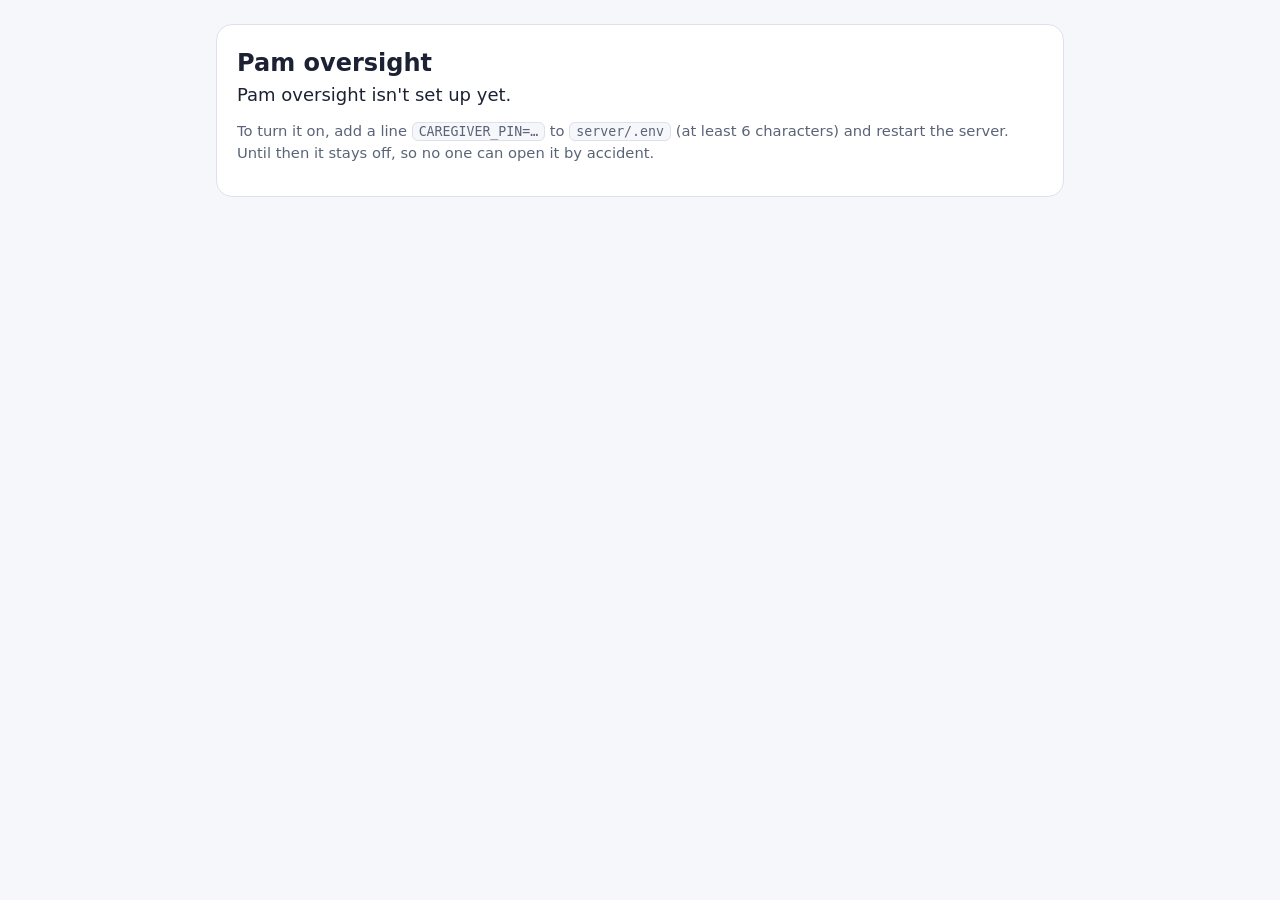
==== commit a3fe459f: "Merge pull request #30 from psamin/feature/voice-confirmation Feature/voice confirmation" ====
--- a/server/caregiver.html
+++ b/server/caregiver.html
@@ -5,101 +5,59 @@
 <meta name="viewport" content="width=device-width, initial-scale=1">
 <title>Pam oversight</title>
 <style>
-  /* The look of the phone app (phone/assets/pam.css): flat white, hairlines, one blue used for signal.
-     Same colour names, so the two stay easy to compare. Light only, like the phone app. */
   :root {
-    color-scheme: light; font-size: 18px;
-    --bg: #fff; --paper: #f5f7fa; --ink: #1b2938; --slate: #536375; --line: #e3e9f0;
-    --blue: #2367bb; --blue-deep: #19549d; --blue-mist: #edf4fd; --blue-text: #19549d; --on-blue: #fff;
-    --error: #a92c2c; --error-bg: #fbeeee; --success: #247249; --success-bg: #eaf5ee;
-    --warn: #8a5a00; --warn-bg: #fff6e0;
+    --bg: #f6f7fb; --card: #ffffff; --ink: #1c2233; --sub: #5a6478; --line: #dde1ec;
+    --accent: #2f5fd0; --on-accent: #ffffff; --ok: #17794a; --off: #8a5a00; --err: #b3261e;
+    --warn-bg: #fff6e0; --err-bg: #fdecea; --ok-bg: #e7f6ee; --ask-bg: #eaf0ff;
+  }
+  @media (prefers-color-scheme: dark) {
+    :root {
+      --bg: #10131c; --card: #181c28; --ink: #eef0f7; --sub: #a3abbf; --line: #2b3145;
+      --accent: #8fb0ff; --on-accent: #0b1020; --ok: #62d49a; --off: #f0b85a; --err: #ff8a80;
+      --warn-bg: #2a2412; --err-bg: #2c1817; --ok-bg: #12261c; --ask-bg: #172038;
+    }
   }
   * { box-sizing: border-box; }
-  body { margin: 0; min-height: 100dvh; background: var(--bg); color: var(--ink); font: 1rem/1.5 -apple-system, BlinkMacSystemFont, "Segoe UI", sans-serif; }
-  h1, h2, h3, p { margin: 0; }
-  :focus-visible { outline: 3px solid var(--blue); outline-offset: 4px; }
-  [hidden] { display: none !important; }
-  .skip { position: fixed; transform: translateY(-160%); z-index: 5; padding: 14px; background: var(--bg); }
-  .skip:focus { transform: none; }
-
-  .topbar { border-bottom: 1px solid var(--line); background: var(--bg); }
-  .topbar-inner { width: min(880px, 100%); margin: auto; min-height: 76px; padding: 14px 16px; display: flex; align-items: center; justify-content: space-between; gap: 16px; }
-  .wordmark { width: 84px; aspect-ratio: 592 / 215; display: block; background: var(--blue); mask: url('/assets/pam-logo.png') center / contain no-repeat; -webkit-mask: url('/assets/pam-logo.png') center / contain no-repeat; }
-  .chip { padding: 8px 16px; border: 1px solid var(--line); border-radius: 999px; font-size: .8rem; font-weight: 600; color: var(--slate); }
-
-  main { width: min(880px, 100%); margin: 0 auto; padding: 24px 16px 72px; }
-  #app > header { display: flex; align-items: flex-start; justify-content: space-between; gap: 16px; margin-bottom: 26px; }
-  h1 { font-size: 1.6rem; font-weight: 600; line-height: 1.2; }
-  h2 { font-size: 1.1rem; font-weight: 600; margin-bottom: 4px; }
-  h3 { font-size: 1rem; font-weight: 600; margin: 20px 0 8px; }
-  p { margin-bottom: 12px; }
-  .sub { color: var(--slate); font-size: .88rem; }
-  #app > header .sub { margin: 5px 0 0; }
-  .card { background: var(--bg); border: 1px solid var(--line); border-radius: 22px; padding: 22px; margin-bottom: 18px; }
-  #login, #off { max-width: 460px; margin: 6vh auto 0; }
-
-  /* Status: a grouped list, one hairline row per switch. */
-  .grid { display: grid; grid-template-columns: repeat(auto-fit, minmax(200px, 1fr)); gap: 12px; }
-  .tile { background: var(--paper); border: 1px solid var(--line); border-radius: 16px; padding: 14px 16px; }
-  .tile .label { color: var(--slate); font-size: .8rem; }
+  body { margin: 0; background: var(--bg); color: var(--ink); font: 18px/1.5 system-ui, -apple-system, "Segoe UI", sans-serif; }
+  main { max-width: 880px; margin: 0 auto; padding: 24px 16px 64px; }
+  header { display: flex; align-items: center; justify-content: space-between; gap: 12px; margin-bottom: 20px; }
+  h1 { font-size: 1.5rem; margin: 0; }
+  h2 { font-size: 1.15rem; margin: 0 0 4px; }
+  h3 { font-size: 1rem; margin: 18px 0 6px; }
+  p { margin: 0 0 12px; }
+  .sub { color: var(--sub); font-size: .92rem; }
+  .card { background: var(--card); border: 1px solid var(--line); border-radius: 16px; padding: 20px; margin-bottom: 16px; }
+  .grid { display: grid; grid-template-columns: repeat(auto-fit, minmax(210px, 1fr)); gap: 12px; }
+  .tile { border: 1px solid var(--line); border-radius: 12px; padding: 14px 16px; }
+  .tile .label { color: var(--sub); font-size: .85rem; }
   .tile .value { font-size: 1.15rem; font-weight: 600; }
-  #tiles { display: block; border: 1px solid var(--line); border-radius: 18px; overflow: hidden; margin-top: 14px; }
-  #tiles .tile { display: flex; justify-content: space-between; align-items: center; gap: 16px; background: var(--bg); border: 0; border-top: 1px solid var(--line); border-radius: 0; padding: 14px 18px; }
-  #tiles .tile:first-child { border-top: 0; }
-  #tiles .label { font-size: .9rem; }
-  #tiles .value { display: flex; align-items: center; justify-content: flex-end; font-size: .9rem; text-align: right; }
-  #tiles .value::before { content: ""; display: inline-block; width: 8px; height: 8px; margin-right: 8px; flex: none; border-radius: 50%; background: currentColor; }
-  #adh-tiles { margin-top: 14px; grid-template-columns: repeat(auto-fit, minmax(170px, 1fr)); }
-  .on { color: var(--success); } .off { color: var(--warn); }
-
+  .on { color: var(--ok); } .off { color: var(--off); }
   label { display: block; font-weight: 600; margin-bottom: 6px; }
-  input, textarea, select { width: 100%; font: inherit; color: var(--ink); min-height: 52px; padding: 12px 16px; border-radius: 14px; border: 1px solid var(--line); background: var(--bg); }
+  input, textarea { width: 100%; font: inherit; padding: 12px 14px; border-radius: 10px; border: 1px solid var(--line); background: var(--bg); color: var(--ink); }
   textarea { min-height: 150px; resize: vertical; line-height: 1.45; }
-  select { width: auto; min-height: 46px; padding: 8px 14px; }
-  button { font: inherit; font-weight: 600; min-height: 52px; padding: 0 24px; border: 0; border-radius: 999px; cursor: pointer; touch-action: manipulation; white-space: nowrap; background: var(--blue); color: var(--on-blue); }
-  button:active { transform: scale(.985); }
-  button.quiet { background: var(--blue-mist); color: var(--blue-text); min-height: 46px; }
-  button:disabled { opacity: .55; cursor: default; }
-  .row { display: flex; flex-wrap: wrap; gap: 10px; align-items: center; margin-top: 14px; }
-  .error { color: var(--error); min-height: 1.5em; margin-top: 10px; font-size: .9rem; }
-  code { background: var(--paper); border: 1px solid var(--line); border-radius: 6px; padding: 1px 6px; font-size: .9em; }
+  input:focus-visible, textarea:focus-visible, button:focus-visible, summary:focus-visible { outline: 3px solid var(--accent); outline-offset: 2px; }
+  button { font: inherit; font-weight: 600; padding: 12px 20px; border-radius: 999px; border: 0; cursor: pointer; background: var(--accent); color: var(--on-accent); min-height: 48px; }
+  button.quiet { background: transparent; color: var(--accent); border: 1px solid var(--line); }
+  button:disabled { opacity: .5; cursor: not-allowed; }
+  .row { display: flex; flex-wrap: wrap; gap: 10px; align-items: center; margin-top: 12px; }
+  .error { color: var(--err); min-height: 1.5em; margin-top: 10px; }
+  code { background: var(--bg); border: 1px solid var(--line); border-radius: 6px; padding: 1px 6px; font-size: .9em; }
   ul.plain { list-style: none; padding: 0; margin: 0; }
-  ul.plain li { padding: 12px 14px; border: 1px solid var(--line); border-radius: 14px; margin-bottom: 8px; }
-  .quote { display: block; color: var(--slate); font-size: .85rem; margin-top: 4px; white-space: pre-wrap; }
-  .box { border-radius: 14px; padding: 14px 16px; margin: 14px 0; font-size: .92rem; }
-  .box.ask { background: var(--blue-mist); } .box.warn { background: var(--warn-bg); }
-  .box.bad { background: var(--error-bg); } .box.good { background: var(--success-bg); }
+  ul.plain li { padding: 10px 12px; border: 1px solid var(--line); border-radius: 10px; margin-bottom: 8px; }
+  .quote { display: block; color: var(--sub); font-size: .85rem; margin-top: 4px; white-space: pre-wrap; }
+  .box { border-radius: 12px; padding: 12px 14px; margin: 12px 0; }
+  .box.ask { background: var(--ask-bg); } .box.warn { background: var(--warn-bg); }
+  .box.bad { background: var(--err-bg); } .box.good { background: var(--ok-bg); }
   .box ul { margin: 6px 0 0; padding-left: 20px; }
   .ack { display: flex; gap: 10px; align-items: flex-start; font-weight: 400; margin: 8px 0; }
-  .ack input { width: 22px; height: 22px; min-height: 0; margin-top: 3px; flex: none; accent-color: var(--blue); }
+  .ack input { width: 22px; height: 22px; margin-top: 3px; flex: none; }
   .changes li { white-space: pre-wrap; }
-  details { margin-top: 14px; } summary { cursor: pointer; font-weight: 600; color: var(--blue-text); min-height: 44px; display: flex; align-items: center; }
-
-  /* Adherence */
-  .days { display: grid; gap: 10px; margin-top: 14px; }
-  .day { background: var(--paper); border: 1px solid var(--line); border-radius: 16px; padding: 14px 16px; }
-  .day-head { display: flex; flex-wrap: wrap; gap: 6px 12px; justify-content: space-between; align-items: baseline; }
-  .day-head strong { font-size: 1rem; }
-  .dose { display: flex; flex-wrap: wrap; gap: 4px 12px; align-items: center; margin-top: 8px; padding-top: 8px; border-top: 1px solid var(--line); font-size: .92rem; }
-  .dose .what { flex: 1 1 200px; }
-  .badge { display: inline-block; border-radius: 999px; padding: 2px 12px; font-size: .78rem; font-weight: 600; white-space: nowrap; }
-  .b-good { color: var(--success); background: var(--success-bg); }
-  .b-late, .b-wait { color: var(--warn); background: var(--warn-bg); }
-  .b-none { color: var(--error); background: var(--error-bg); }
-  .adh-controls { display: flex; flex-wrap: wrap; gap: 10px; align-items: center; margin: 14px 0 0; }
-  .adh-controls label { margin: 0; }
-  .placeholder { border-style: dashed; }
+  details { margin-top: 12px; } summary { cursor: pointer; font-weight: 600; }
+  [hidden] { display: none !important; }
 </style>
 </head>
 <body>
-<a class="skip" href="#main">Skip to content</a>
-<header class="topbar">
-  <div class="topbar-inner">
-    <span class="wordmark" role="img" aria-label="Pam"></span>
-    <span class="chip">For caregivers</span>
-  </div>
-</header>
-<main id="main">
+<main>
   <section id="loading" class="card" aria-live="polite"><p class="sub">Checking access…</p></section>
 
   <section id="off" class="card" hidden>
@@ -178,25 +136,9 @@
       </div>
     </section>
 
-    <section class="card" id="adherence-card">
-      <h2>Adherence</h2>
-      <p class="sub">What Pam has on record: the answers the patient gave, by saying it to Pam or tapping the card.
-        Pam can't see whether a pill was swallowed, so this shows answers, not what was taken.</p>
-      <div class="grid" id="adh-tiles" aria-live="polite"></div>
-      <div class="adh-controls">
-        <label for="adh-days" class="sub" style="font-weight:400;margin:0">Show</label>
-        <select id="adh-days">
-          <option value="7">the last 7 days</option>
-          <option value="14" selected>the last 14 days</option>
-          <option value="30">the last 30 days</option>
-        </select>
-        <button id="adh-refresh" class="quiet" type="button">Refresh</button>
-        <span id="adh-updated" class="sub" role="status" aria-live="polite"></span>
-      </div>
-      <p id="adh-error" class="error" role="alert"></p>
-      <div id="adh-days-list" class="days"></div>
-    </section>
-    <section class="card placeholder"><h2>Trends</h2>
+    <section class="card" style="border-style:dashed"><h2>Adherence</h2>
+      <p class="sub">Coming soon: today's doses, confirmations, and the streak.</p></section>
+    <section class="card" style="border-style:dashed"><h2>Trends</h2>
       <p class="sub">Coming later: how things change over weeks. These are signals to talk through with the doctor, not a diagnosis.</p></section>
   </div>
 </main>
@@ -229,7 +171,7 @@
   if (!me.ok || !me.body.enabled) return show("off");
   if (!me.body.authenticated) { show("login"); $("pin").focus(); return; }
   show("app");
-  await Promise.all([loadStatus(), loadCurrent(), loadAdherence()]);
+  await Promise.all([loadStatus(), loadCurrent()]);
 }
 
 async function loadStatus() {
@@ -250,68 +192,8 @@
     tile("Medication check", r.body.medication_check ? "On" : "Off", r.body.medication_check ? "on" : "off"),
     tile("Scheduled reminders", reminderText, reminderClass),
     tile("Demo timings", r.body.demo_timings ? "Fast (demo)" : "Normal", r.body.demo_timings ? "off" : "on"),
-    tile("Spoken answers", b.voice_confirm ? "On" : "Off", b.voice_confirm ? "on" : "off"),
-    tile("Streak shown to the patient", b.streak_shown ? "Yes" : "No", b.streak_shown ? "on" : "off"),
     tile("Search index", r.body.elasticsearch ? "Connected" : "Not set up", r.body.elasticsearch ? "on" : "off"));
 }
-
-// ---- adherence: what is on record ---------------------------------------------------------------
-// The words are chosen to say only what is known. A dose is "marked" when the patient said or tapped that they
-// took it; "No answer recorded" is not "missed": Pam does not know whether it was taken.
-const DOSE_TEXT = {
-  on_time: ["Marked on time", "b-good"], late: ["Marked late", "b-late"],
-  pending: ["Waiting for an answer", "b-wait"], unconfirmed: ["No answer recorded", "b-none"],
-};
-const DAY_TEXT = {
-  complete: ["All marked on time", "b-good"], late: ["Marked, some late", "b-late"],
-  pending: ["In progress", "b-wait"], broken: ["A dose has no answer recorded", "b-none"],
-};
-const VIA_TEXT = { voice: "said to Pam", tap: "tapped on the card", robot: "recorded when the arm handed over the pills" };
-
-function clock12(hhmm) {                              // "18:05" -> "6:05 PM", with no time zone maths
-  const [h, m] = hhmm.split(":").map(Number);
-  return `${((h + 11) % 12) + 1}:${String(m).padStart(2, "0")} ${h < 12 ? "AM" : "PM"}`;
-}
-function dayLabel(iso) {                              // "2026-09-21" -> "Mon, Sep 21", from the parts, not a Date in the browser's zone
-  const [y, mo, d] = iso.split("-").map(Number);
-  return new Date(y, mo - 1, d).toLocaleDateString(undefined, { weekday: "short", month: "short", day: "numeric" });
-}
-const badge = (pair) => el("span", pair[0], "badge " + pair[1]);
-
-function renderAdherence(a) {
-  const tile = (label, value) => el("div", null, "tile", [el("div", label, "label"), el("div", value, "value")]);
-  const plural = (n, w) => `${n} ${w}${n === 1 ? "" : "s"}`;
-  const voice = a.answers_7d.voice, tap = a.answers_7d.tap, robot = a.answers_7d.robot || 0;
-  fill($("adh-tiles"),
-    tile("Streak", plural(a.streak, "day") + " in a row"),
-    tile("Best streak", plural(a.best, "day")),
-    tile("Marked on time, last 7 days", a.on_time_rate_7d == null ? "Nothing to show yet" : `${Math.round(a.on_time_rate_7d * 100)}% of doses`),
-    tile("How they answered, last 7 days", voice + tap + robot === 0 ? "No answers yet"
-      : `${voice} said to Pam, ${tap} tapped` + (robot ? `, ${robot} by the arm` : "")));
-  if (!a.days.length) {
-    return fill($("adh-days-list"), el("div", "Nothing on record yet. Once a schedule is saved and a dose comes due, it shows up here.", "box ask"));
-  }
-  fill($("adh-days-list"), ...a.days.slice().reverse().map((day) => el("div", null, "day", [
-    el("div", null, "day-head", [el("strong", dayLabel(day.date)), badge(DAY_TEXT[day.state] || [day.state, "b-wait"])]),
-    ...day.doses.map((d) => el("div", null, "dose", [
-      el("span", `${d.name}, due ${clock12(d.due)}`, "what"),
-      badge(DOSE_TEXT[d.state] || [d.state, "b-wait"]),
-      el("span", d.tapped_at ? `at ${clock12(d.tapped_at)}${d.via ? ", " + (VIA_TEXT[d.via] || d.via) : ""}` : "", "sub"),
-    ])),
-  ])));
-}
-
-async function loadAdherence() {
-  const r = await api(`/api/caregiver/adherence?days=${encodeURIComponent($("adh-days").value)}`);
-  if (r.status === 401) return route();
-  $("adh-error").textContent = "";
-  if (!r.ok) { $("adh-error").textContent = "Couldn't load the adherence record."; return; }
-  renderAdherence(r.body);
-  $("adh-updated").textContent = `Updated ${new Date().toLocaleTimeString([], { hour: "numeric", minute: "2-digit" })}`;
-}
-$("adh-days").addEventListener("change", loadAdherence);
-$("adh-refresh").addEventListener("click", loadAdherence);
-setInterval(() => { if (!$("app").hidden && !document.hidden) loadAdherence(); }, 30000);
 
 // ---- the saved schedule -------------------------------------------------------------------------
 async function loadCurrent() {
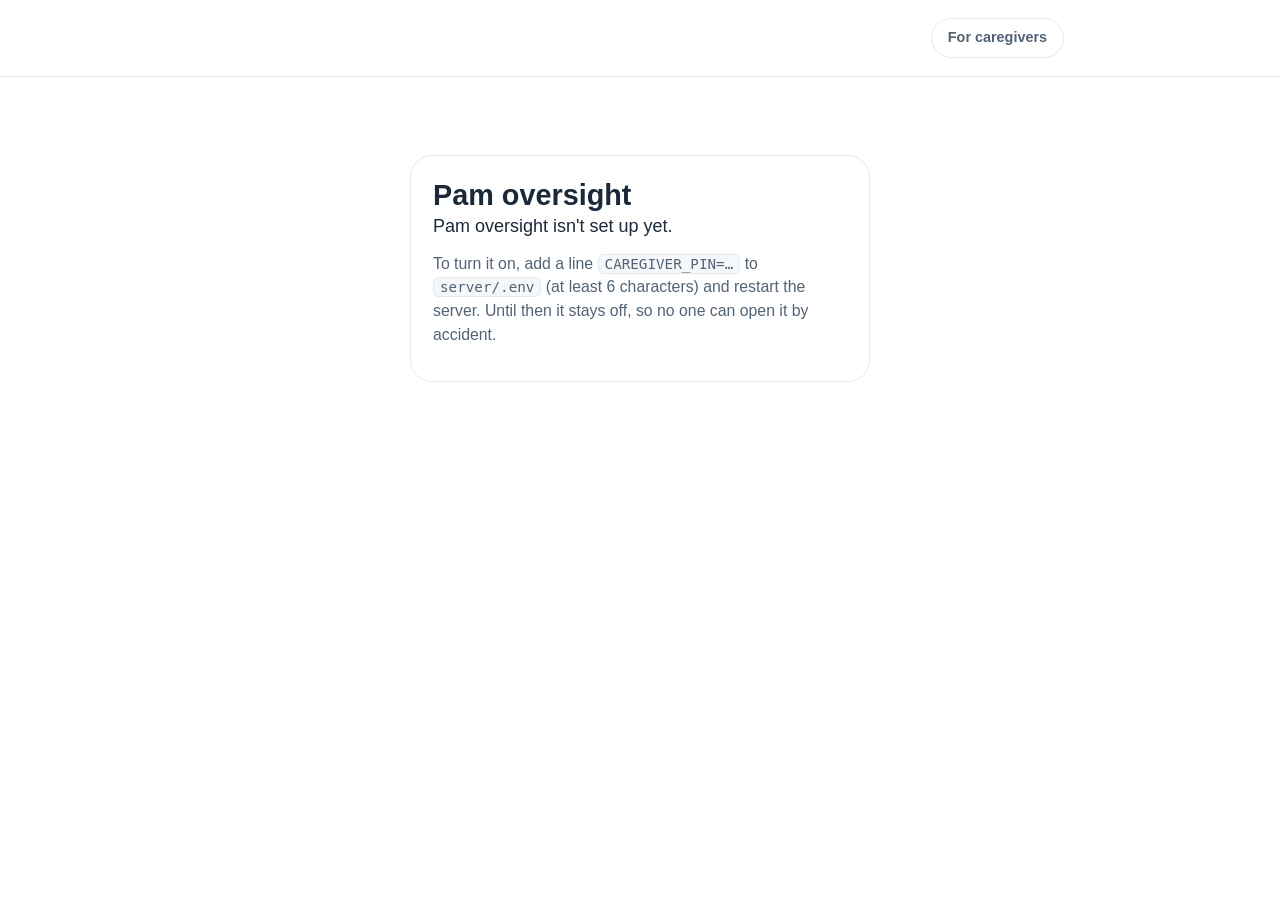
==== commit 90c4554b: "Merge pull request #29 from psamin/feature/oversight-adherence Feature/oversight adherence" ====
--- a/server/caregiver.html
+++ b/server/caregiver.html
@@ -5,59 +5,101 @@
 <meta name="viewport" content="width=device-width, initial-scale=1">
 <title>Pam oversight</title>
 <style>
+  /* The look of the phone app (phone/assets/pam.css): flat white, hairlines, one blue used for signal.
+     Same colour names, so the two stay easy to compare. Light only, like the phone app. */
   :root {
-    --bg: #f6f7fb; --card: #ffffff; --ink: #1c2233; --sub: #5a6478; --line: #dde1ec;
-    --accent: #2f5fd0; --on-accent: #ffffff; --ok: #17794a; --off: #8a5a00; --err: #b3261e;
-    --warn-bg: #fff6e0; --err-bg: #fdecea; --ok-bg: #e7f6ee; --ask-bg: #eaf0ff;
-  }
-  @media (prefers-color-scheme: dark) {
-    :root {
-      --bg: #10131c; --card: #181c28; --ink: #eef0f7; --sub: #a3abbf; --line: #2b3145;
-      --accent: #8fb0ff; --on-accent: #0b1020; --ok: #62d49a; --off: #f0b85a; --err: #ff8a80;
-      --warn-bg: #2a2412; --err-bg: #2c1817; --ok-bg: #12261c; --ask-bg: #172038;
-    }
+    color-scheme: light; font-size: 18px;
+    --bg: #fff; --paper: #f5f7fa; --ink: #1b2938; --slate: #536375; --line: #e3e9f0;
+    --blue: #2367bb; --blue-deep: #19549d; --blue-mist: #edf4fd; --blue-text: #19549d; --on-blue: #fff;
+    --error: #a92c2c; --error-bg: #fbeeee; --success: #247249; --success-bg: #eaf5ee;
+    --warn: #8a5a00; --warn-bg: #fff6e0;
   }
   * { box-sizing: border-box; }
-  body { margin: 0; background: var(--bg); color: var(--ink); font: 18px/1.5 system-ui, -apple-system, "Segoe UI", sans-serif; }
-  main { max-width: 880px; margin: 0 auto; padding: 24px 16px 64px; }
-  header { display: flex; align-items: center; justify-content: space-between; gap: 12px; margin-bottom: 20px; }
-  h1 { font-size: 1.5rem; margin: 0; }
-  h2 { font-size: 1.15rem; margin: 0 0 4px; }
-  h3 { font-size: 1rem; margin: 18px 0 6px; }
-  p { margin: 0 0 12px; }
-  .sub { color: var(--sub); font-size: .92rem; }
-  .card { background: var(--card); border: 1px solid var(--line); border-radius: 16px; padding: 20px; margin-bottom: 16px; }
-  .grid { display: grid; grid-template-columns: repeat(auto-fit, minmax(210px, 1fr)); gap: 12px; }
-  .tile { border: 1px solid var(--line); border-radius: 12px; padding: 14px 16px; }
-  .tile .label { color: var(--sub); font-size: .85rem; }
+  body { margin: 0; min-height: 100dvh; background: var(--bg); color: var(--ink); font: 1rem/1.5 -apple-system, BlinkMacSystemFont, "Segoe UI", sans-serif; }
+  h1, h2, h3, p { margin: 0; }
+  :focus-visible { outline: 3px solid var(--blue); outline-offset: 4px; }
+  [hidden] { display: none !important; }
+  .skip { position: fixed; transform: translateY(-160%); z-index: 5; padding: 14px; background: var(--bg); }
+  .skip:focus { transform: none; }
+
+  .topbar { border-bottom: 1px solid var(--line); background: var(--bg); }
+  .topbar-inner { width: min(880px, 100%); margin: auto; min-height: 76px; padding: 14px 16px; display: flex; align-items: center; justify-content: space-between; gap: 16px; }
+  .wordmark { width: 84px; aspect-ratio: 592 / 215; display: block; background: var(--blue); mask: url('/assets/pam-logo.png') center / contain no-repeat; -webkit-mask: url('/assets/pam-logo.png') center / contain no-repeat; }
+  .chip { padding: 8px 16px; border: 1px solid var(--line); border-radius: 999px; font-size: .8rem; font-weight: 600; color: var(--slate); }
+
+  main { width: min(880px, 100%); margin: 0 auto; padding: 24px 16px 72px; }
+  #app > header { display: flex; align-items: flex-start; justify-content: space-between; gap: 16px; margin-bottom: 26px; }
+  h1 { font-size: 1.6rem; font-weight: 600; line-height: 1.2; }
+  h2 { font-size: 1.1rem; font-weight: 600; margin-bottom: 4px; }
+  h3 { font-size: 1rem; font-weight: 600; margin: 20px 0 8px; }
+  p { margin-bottom: 12px; }
+  .sub { color: var(--slate); font-size: .88rem; }
+  #app > header .sub { margin: 5px 0 0; }
+  .card { background: var(--bg); border: 1px solid var(--line); border-radius: 22px; padding: 22px; margin-bottom: 18px; }
+  #login, #off { max-width: 460px; margin: 6vh auto 0; }
+
+  /* Status: a grouped list, one hairline row per switch. */
+  .grid { display: grid; grid-template-columns: repeat(auto-fit, minmax(200px, 1fr)); gap: 12px; }
+  .tile { background: var(--paper); border: 1px solid var(--line); border-radius: 16px; padding: 14px 16px; }
+  .tile .label { color: var(--slate); font-size: .8rem; }
   .tile .value { font-size: 1.15rem; font-weight: 600; }
-  .on { color: var(--ok); } .off { color: var(--off); }
+  #tiles { display: block; border: 1px solid var(--line); border-radius: 18px; overflow: hidden; margin-top: 14px; }
+  #tiles .tile { display: flex; justify-content: space-between; align-items: center; gap: 16px; background: var(--bg); border: 0; border-top: 1px solid var(--line); border-radius: 0; padding: 14px 18px; }
+  #tiles .tile:first-child { border-top: 0; }
+  #tiles .label { font-size: .9rem; }
+  #tiles .value { display: flex; align-items: center; justify-content: flex-end; font-size: .9rem; text-align: right; }
+  #tiles .value::before { content: ""; display: inline-block; width: 8px; height: 8px; margin-right: 8px; flex: none; border-radius: 50%; background: currentColor; }
+  #adh-tiles { margin-top: 14px; grid-template-columns: repeat(auto-fit, minmax(170px, 1fr)); }
+  .on { color: var(--success); } .off { color: var(--warn); }
+
   label { display: block; font-weight: 600; margin-bottom: 6px; }
-  input, textarea { width: 100%; font: inherit; padding: 12px 14px; border-radius: 10px; border: 1px solid var(--line); background: var(--bg); color: var(--ink); }
+  input, textarea, select { width: 100%; font: inherit; color: var(--ink); min-height: 52px; padding: 12px 16px; border-radius: 14px; border: 1px solid var(--line); background: var(--bg); }
   textarea { min-height: 150px; resize: vertical; line-height: 1.45; }
-  input:focus-visible, textarea:focus-visible, button:focus-visible, summary:focus-visible { outline: 3px solid var(--accent); outline-offset: 2px; }
-  button { font: inherit; font-weight: 600; padding: 12px 20px; border-radius: 999px; border: 0; cursor: pointer; background: var(--accent); color: var(--on-accent); min-height: 48px; }
-  button.quiet { background: transparent; color: var(--accent); border: 1px solid var(--line); }
-  button:disabled { opacity: .5; cursor: not-allowed; }
-  .row { display: flex; flex-wrap: wrap; gap: 10px; align-items: center; margin-top: 12px; }
-  .error { color: var(--err); min-height: 1.5em; margin-top: 10px; }
-  code { background: var(--bg); border: 1px solid var(--line); border-radius: 6px; padding: 1px 6px; font-size: .9em; }
+  select { width: auto; min-height: 46px; padding: 8px 14px; }
+  button { font: inherit; font-weight: 600; min-height: 52px; padding: 0 24px; border: 0; border-radius: 999px; cursor: pointer; touch-action: manipulation; white-space: nowrap; background: var(--blue); color: var(--on-blue); }
+  button:active { transform: scale(.985); }
+  button.quiet { background: var(--blue-mist); color: var(--blue-text); min-height: 46px; }
+  button:disabled { opacity: .55; cursor: default; }
+  .row { display: flex; flex-wrap: wrap; gap: 10px; align-items: center; margin-top: 14px; }
+  .error { color: var(--error); min-height: 1.5em; margin-top: 10px; font-size: .9rem; }
+  code { background: var(--paper); border: 1px solid var(--line); border-radius: 6px; padding: 1px 6px; font-size: .9em; }
   ul.plain { list-style: none; padding: 0; margin: 0; }
-  ul.plain li { padding: 10px 12px; border: 1px solid var(--line); border-radius: 10px; margin-bottom: 8px; }
-  .quote { display: block; color: var(--sub); font-size: .85rem; margin-top: 4px; white-space: pre-wrap; }
-  .box { border-radius: 12px; padding: 12px 14px; margin: 12px 0; }
-  .box.ask { background: var(--ask-bg); } .box.warn { background: var(--warn-bg); }
-  .box.bad { background: var(--err-bg); } .box.good { background: var(--ok-bg); }
+  ul.plain li { padding: 12px 14px; border: 1px solid var(--line); border-radius: 14px; margin-bottom: 8px; }
+  .quote { display: block; color: var(--slate); font-size: .85rem; margin-top: 4px; white-space: pre-wrap; }
+  .box { border-radius: 14px; padding: 14px 16px; margin: 14px 0; font-size: .92rem; }
+  .box.ask { background: var(--blue-mist); } .box.warn { background: var(--warn-bg); }
+  .box.bad { background: var(--error-bg); } .box.good { background: var(--success-bg); }
   .box ul { margin: 6px 0 0; padding-left: 20px; }
   .ack { display: flex; gap: 10px; align-items: flex-start; font-weight: 400; margin: 8px 0; }
-  .ack input { width: 22px; height: 22px; margin-top: 3px; flex: none; }
+  .ack input { width: 22px; height: 22px; min-height: 0; margin-top: 3px; flex: none; accent-color: var(--blue); }
   .changes li { white-space: pre-wrap; }
-  details { margin-top: 12px; } summary { cursor: pointer; font-weight: 600; }
-  [hidden] { display: none !important; }
+  details { margin-top: 14px; } summary { cursor: pointer; font-weight: 600; color: var(--blue-text); min-height: 44px; display: flex; align-items: center; }
+
+  /* Adherence */
+  .days { display: grid; gap: 10px; margin-top: 14px; }
+  .day { background: var(--paper); border: 1px solid var(--line); border-radius: 16px; padding: 14px 16px; }
+  .day-head { display: flex; flex-wrap: wrap; gap: 6px 12px; justify-content: space-between; align-items: baseline; }
+  .day-head strong { font-size: 1rem; }
+  .dose { display: flex; flex-wrap: wrap; gap: 4px 12px; align-items: center; margin-top: 8px; padding-top: 8px; border-top: 1px solid var(--line); font-size: .92rem; }
+  .dose .what { flex: 1 1 200px; }
+  .badge { display: inline-block; border-radius: 999px; padding: 2px 12px; font-size: .78rem; font-weight: 600; white-space: nowrap; }
+  .b-good { color: var(--success); background: var(--success-bg); }
+  .b-late, .b-wait { color: var(--warn); background: var(--warn-bg); }
+  .b-none { color: var(--error); background: var(--error-bg); }
+  .adh-controls { display: flex; flex-wrap: wrap; gap: 10px; align-items: center; margin: 14px 0 0; }
+  .adh-controls label { margin: 0; }
+  .placeholder { border-style: dashed; }
 </style>
 </head>
 <body>
-<main>
+<a class="skip" href="#main">Skip to content</a>
+<header class="topbar">
+  <div class="topbar-inner">
+    <span class="wordmark" role="img" aria-label="Pam"></span>
+    <span class="chip">For caregivers</span>
+  </div>
+</header>
+<main id="main">
   <section id="loading" class="card" aria-live="polite"><p class="sub">Checking access…</p></section>
 
   <section id="off" class="card" hidden>
@@ -136,9 +178,25 @@
       </div>
     </section>
 
-    <section class="card" style="border-style:dashed"><h2>Adherence</h2>
-      <p class="sub">Coming soon: today's doses, confirmations, and the streak.</p></section>
-    <section class="card" style="border-style:dashed"><h2>Trends</h2>
+    <section class="card" id="adherence-card">
+      <h2>Adherence</h2>
+      <p class="sub">What Pam has on record: the answers the patient gave, by saying it to Pam or tapping the card.
+        Pam can't see whether a pill was swallowed, so this shows answers, not what was taken.</p>
+      <div class="grid" id="adh-tiles" aria-live="polite"></div>
+      <div class="adh-controls">
+        <label for="adh-days" class="sub" style="font-weight:400;margin:0">Show</label>
+        <select id="adh-days">
+          <option value="7">the last 7 days</option>
+          <option value="14" selected>the last 14 days</option>
+          <option value="30">the last 30 days</option>
+        </select>
+        <button id="adh-refresh" class="quiet" type="button">Refresh</button>
+        <span id="adh-updated" class="sub" role="status" aria-live="polite"></span>
+      </div>
+      <p id="adh-error" class="error" role="alert"></p>
+      <div id="adh-days-list" class="days"></div>
+    </section>
+    <section class="card placeholder"><h2>Trends</h2>
       <p class="sub">Coming later: how things change over weeks. These are signals to talk through with the doctor, not a diagnosis.</p></section>
   </div>
 </main>
@@ -171,7 +229,7 @@
   if (!me.ok || !me.body.enabled) return show("off");
   if (!me.body.authenticated) { show("login"); $("pin").focus(); return; }
   show("app");
-  await Promise.all([loadStatus(), loadCurrent()]);
+  await Promise.all([loadStatus(), loadCurrent(), loadAdherence()]);
 }
 
 async function loadStatus() {
@@ -192,8 +250,68 @@
     tile("Medication check", r.body.medication_check ? "On" : "Off", r.body.medication_check ? "on" : "off"),
     tile("Scheduled reminders", reminderText, reminderClass),
     tile("Demo timings", r.body.demo_timings ? "Fast (demo)" : "Normal", r.body.demo_timings ? "off" : "on"),
+    tile("Spoken answers", b.voice_confirm ? "On" : "Off", b.voice_confirm ? "on" : "off"),
+    tile("Streak shown to the patient", b.streak_shown ? "Yes" : "No", b.streak_shown ? "on" : "off"),
     tile("Search index", r.body.elasticsearch ? "Connected" : "Not set up", r.body.elasticsearch ? "on" : "off"));
 }
+
+// ---- adherence: what is on record ---------------------------------------------------------------
+// The words are chosen to say only what is known. A dose is "marked" when the patient said or tapped that they
+// took it; "No answer recorded" is not "missed": Pam does not know whether it was taken.
+const DOSE_TEXT = {
+  on_time: ["Marked on time", "b-good"], late: ["Marked late", "b-late"],
+  pending: ["Waiting for an answer", "b-wait"], unconfirmed: ["No answer recorded", "b-none"],
+};
+const DAY_TEXT = {
+  complete: ["All marked on time", "b-good"], late: ["Marked, some late", "b-late"],
+  pending: ["In progress", "b-wait"], broken: ["A dose has no answer recorded", "b-none"],
+};
+const VIA_TEXT = { voice: "said to Pam", tap: "tapped on the card", robot: "recorded when the arm handed over the pills" };
+
+function clock12(hhmm) {                              // "18:05" -> "6:05 PM", with no time zone maths
+  const [h, m] = hhmm.split(":").map(Number);
+  return `${((h + 11) % 12) + 1}:${String(m).padStart(2, "0")} ${h < 12 ? "AM" : "PM"}`;
+}
+function dayLabel(iso) {                              // "2026-09-21" -> "Mon, Sep 21", from the parts, not a Date in the browser's zone
+  const [y, mo, d] = iso.split("-").map(Number);
+  return new Date(y, mo - 1, d).toLocaleDateString(undefined, { weekday: "short", month: "short", day: "numeric" });
+}
+const badge = (pair) => el("span", pair[0], "badge " + pair[1]);
+
+function renderAdherence(a) {
+  const tile = (label, value) => el("div", null, "tile", [el("div", label, "label"), el("div", value, "value")]);
+  const plural = (n, w) => `${n} ${w}${n === 1 ? "" : "s"}`;
+  const voice = a.answers_7d.voice, tap = a.answers_7d.tap, robot = a.answers_7d.robot || 0;
+  fill($("adh-tiles"),
+    tile("Streak", plural(a.streak, "day") + " in a row"),
+    tile("Best streak", plural(a.best, "day")),
+    tile("Marked on time, last 7 days", a.on_time_rate_7d == null ? "Nothing to show yet" : `${Math.round(a.on_time_rate_7d * 100)}% of doses`),
+    tile("How they answered, last 7 days", voice + tap + robot === 0 ? "No answers yet"
+      : `${voice} said to Pam, ${tap} tapped` + (robot ? `, ${robot} by the arm` : "")));
+  if (!a.days.length) {
+    return fill($("adh-days-list"), el("div", "Nothing on record yet. Once a schedule is saved and a dose comes due, it shows up here.", "box ask"));
+  }
+  fill($("adh-days-list"), ...a.days.slice().reverse().map((day) => el("div", null, "day", [
+    el("div", null, "day-head", [el("strong", dayLabel(day.date)), badge(DAY_TEXT[day.state] || [day.state, "b-wait"])]),
+    ...day.doses.map((d) => el("div", null, "dose", [
+      el("span", `${d.name}, due ${clock12(d.due)}`, "what"),
+      badge(DOSE_TEXT[d.state] || [d.state, "b-wait"]),
+      el("span", d.tapped_at ? `at ${clock12(d.tapped_at)}${d.via ? ", " + (VIA_TEXT[d.via] || d.via) : ""}` : "", "sub"),
+    ])),
+  ])));
+}
+
+async function loadAdherence() {
+  const r = await api(`/api/caregiver/adherence?days=${encodeURIComponent($("adh-days").value)}`);
+  if (r.status === 401) return route();
+  $("adh-error").textContent = "";
+  if (!r.ok) { $("adh-error").textContent = "Couldn't load the adherence record."; return; }
+  renderAdherence(r.body);
+  $("adh-updated").textContent = `Updated ${new Date().toLocaleTimeString([], { hour: "numeric", minute: "2-digit" })}`;
+}
+$("adh-days").addEventListener("change", loadAdherence);
+$("adh-refresh").addEventListener("click", loadAdherence);
+setInterval(() => { if (!$("app").hidden && !document.hidden) loadAdherence(); }, 30000);
 
 // ---- the saved schedule -------------------------------------------------------------------------
 async function loadCurrent() {
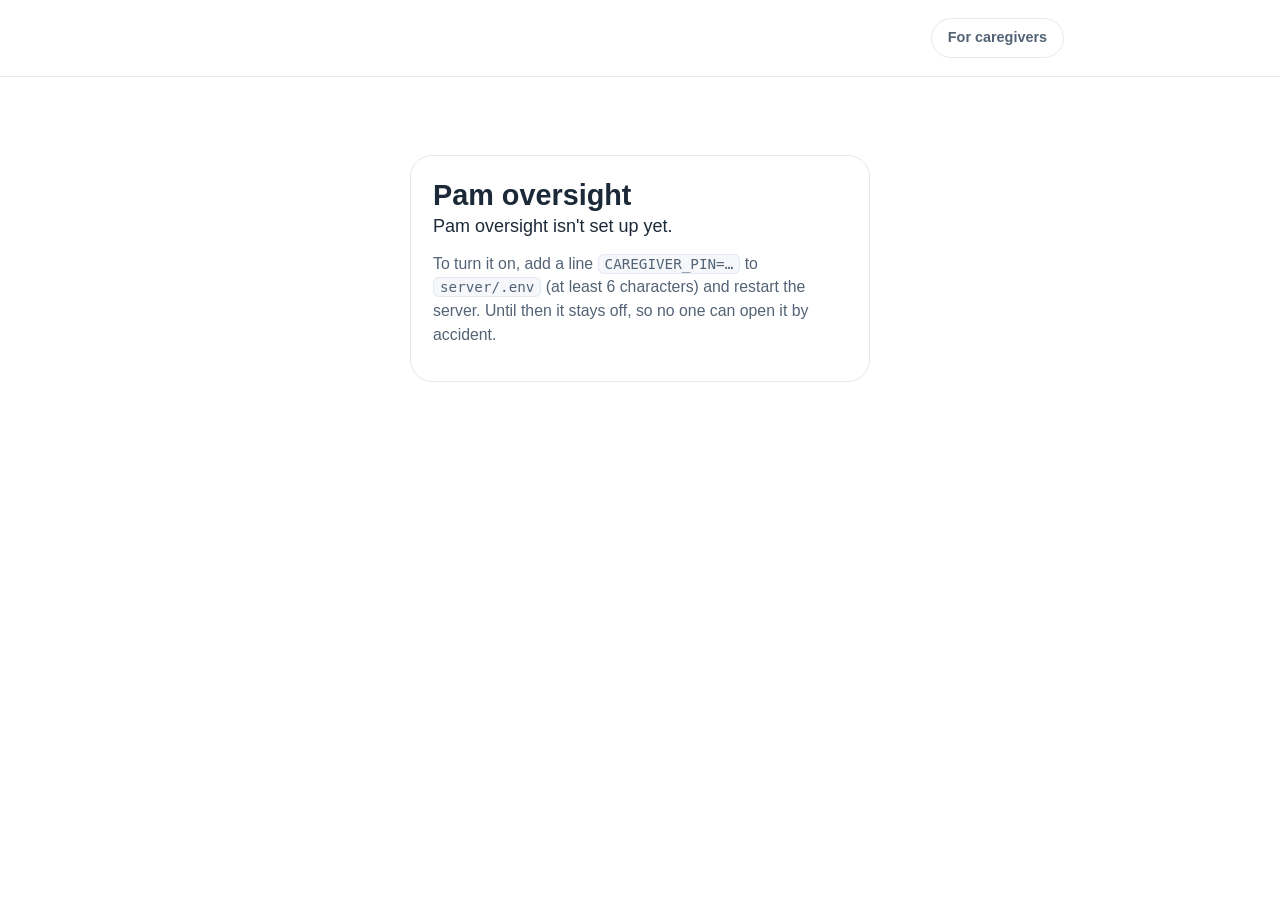
==== commit 3393b147: "Pam oversight: move the page to /oversight and add a Clear schedule button Co-Authored-By: Claude So" ====
--- a/server/caregiver.html
+++ b/server/caregiver.html
@@ -59,6 +59,8 @@
   button { font: inherit; font-weight: 600; min-height: 52px; padding: 0 24px; border: 0; border-radius: 999px; cursor: pointer; touch-action: manipulation; white-space: nowrap; background: var(--blue); color: var(--on-blue); }
   button:active { transform: scale(.985); }
   button.quiet { background: var(--blue-mist); color: var(--blue-text); min-height: 46px; }
+  button.danger { background: var(--error); color: #fff; }
+  button.quiet.danger { background: var(--error-bg); color: var(--error); }
   button:disabled { opacity: .55; cursor: default; }
   .row { display: flex; flex-wrap: wrap; gap: 10px; align-items: center; margin-top: 14px; }
   .error { color: var(--error); min-height: 1.5em; margin-top: 10px; font-size: .9rem; }
@@ -142,6 +144,21 @@
 
       <div id="current"></div>
 
+      <div id="clear-area" hidden>
+        <div class="row"><button id="clear-btn" class="quiet danger" type="button">Clear schedule</button></div>
+        <div id="clear-confirm" class="box bad" hidden>
+          <strong>Clear the whole schedule?</strong>
+          <p style="margin-top:6px">Pam will stop reminding about every medication right away, and will not send reminders again until you
+            save a new schedule. Doses already on record stay on record, and earlier versions stay under Recent changes.</p>
+          <div class="row">
+            <button id="clear-yes" class="danger" type="button">Yes, clear it</button>
+            <button id="clear-no" class="quiet" type="button">Keep it</button>
+          </div>
+        </div>
+        <p id="clear-error" class="error" role="alert"></p>
+      </div>
+      <div id="clear-done" class="box good" role="status" hidden></div>
+
       <h3>Instructions</h3>
       <label for="instructions" class="sub" style="font-weight:400">Describe every medication, with the times if you know them.
         For example: “Metformin 500mg at 8am and 6pm with food. Ibuprofen only when needed, no more than 3 a day.”</label>
@@ -243,6 +260,7 @@
     !b.schedule_reminders ? ["Off", "off"]
     : !b.scheduler_running ? ["Not running", "off"]
     : b.schedule === "active" ? [`On (schedule version ${b.schedule_version})`, "on"]
+    : b.schedule === "empty" ? ["Schedule is empty: no reminders are being sent", "off"]
     : b.schedule === "none" ? ["No schedule saved yet", "off"]
     : b.schedule === "damaged" ? ["Schedule file damaged: no reminders are being sent", "off"]
     : ["Problem reading the schedule", "off"];
@@ -318,6 +336,8 @@
   const r = await api("/api/caregiver/schedule");
   if (r.status === 401) return route();
   const box = $("current");
+  $("clear-area").hidden = !(r.ok && r.body.exists && r.body.lines.length);       // nothing to clear: no button
+  if (!$("clear-area").hidden) closeClear();
   if (!r.ok) return fill(box, el("p", r.body.error || "Couldn't load the saved schedule.", "error"));
   if (!r.body.exists) {
     fill(box, el("div", "No schedule has been saved yet.", "box ask"));
@@ -329,7 +349,8 @@
       (h.changes.length ? h.changes.join("  |  ") : "no changes")))) ]);
   fill(box,
     el("h3", `Saved schedule (version ${s.version}, ${s.saved_at.replace("T", " ")})`),
-    el("ul", null, "plain", s.lines.length ? s.lines.map((line) => el("li", line)) : [el("li", "No medications.")]),
+    el("ul", null, "plain", s.lines.length ? s.lines.map((line) => el("li", line))
+      : [el("li", "The schedule is empty. Pam is not sending medication reminders.")]),
     history);
   if (!$("instructions").value && s.instructions) $("instructions").value = s.instructions;
 }
@@ -387,6 +408,7 @@
 
 $("read-btn").addEventListener("click", async () => {
   $("read-error").textContent = "";
+  $("clear-done").hidden = true;
   resetReview();
   const text = $("instructions").value.trim();
   if (!text) { $("read-error").textContent = "Please type the instructions first."; return; }
@@ -414,6 +436,37 @@
   if (!r.ok) { $("save-status").textContent = r.body.error || "Couldn't save."; updateSave(); return; }
   resetReview(`Saved as version ${r.body.version}.`);
   await loadCurrent();
+});
+
+// ---- clearing the schedule: always a second step, never one click ---------------------------------
+function closeClear() {
+  $("clear-confirm").hidden = true;
+  $("clear-btn").hidden = false;
+  $("clear-error").textContent = "";
+}
+$("clear-btn").addEventListener("click", () => {
+  $("clear-done").hidden = true;
+  $("clear-btn").hidden = true;
+  $("clear-confirm").hidden = false;
+  $("clear-no").focus();
+});
+$("clear-no").addEventListener("click", () => { closeClear(); $("clear-btn").focus(); });
+$("clear-yes").addEventListener("click", async () => {
+  $("clear-yes").disabled = true;
+  $("clear-error").textContent = "";
+  const r = await post("/api/caregiver/schedule/clear", { confirm: true });
+  $("clear-yes").disabled = false;
+  if (r.status === 401) return route();
+  if (!r.ok) {
+    $("clear-error").textContent = r.body.error || "Couldn't clear the schedule.";
+    if (r.status === 409) await loadCurrent();                           // it was already empty: show what is really there
+    return;
+  }
+  resetReview();
+  $("instructions").value = "";                                           // the old words belong to the old schedule
+  await Promise.all([loadCurrent(), loadStatus(), loadAdherence()]);
+  $("clear-done").textContent = `Schedule cleared (version ${r.body.version}). Pam is not sending medication reminders.`;
+  $("clear-done").hidden = false;
 });
 
 // ---- signing in and out -------------------------------------------------------------------------
